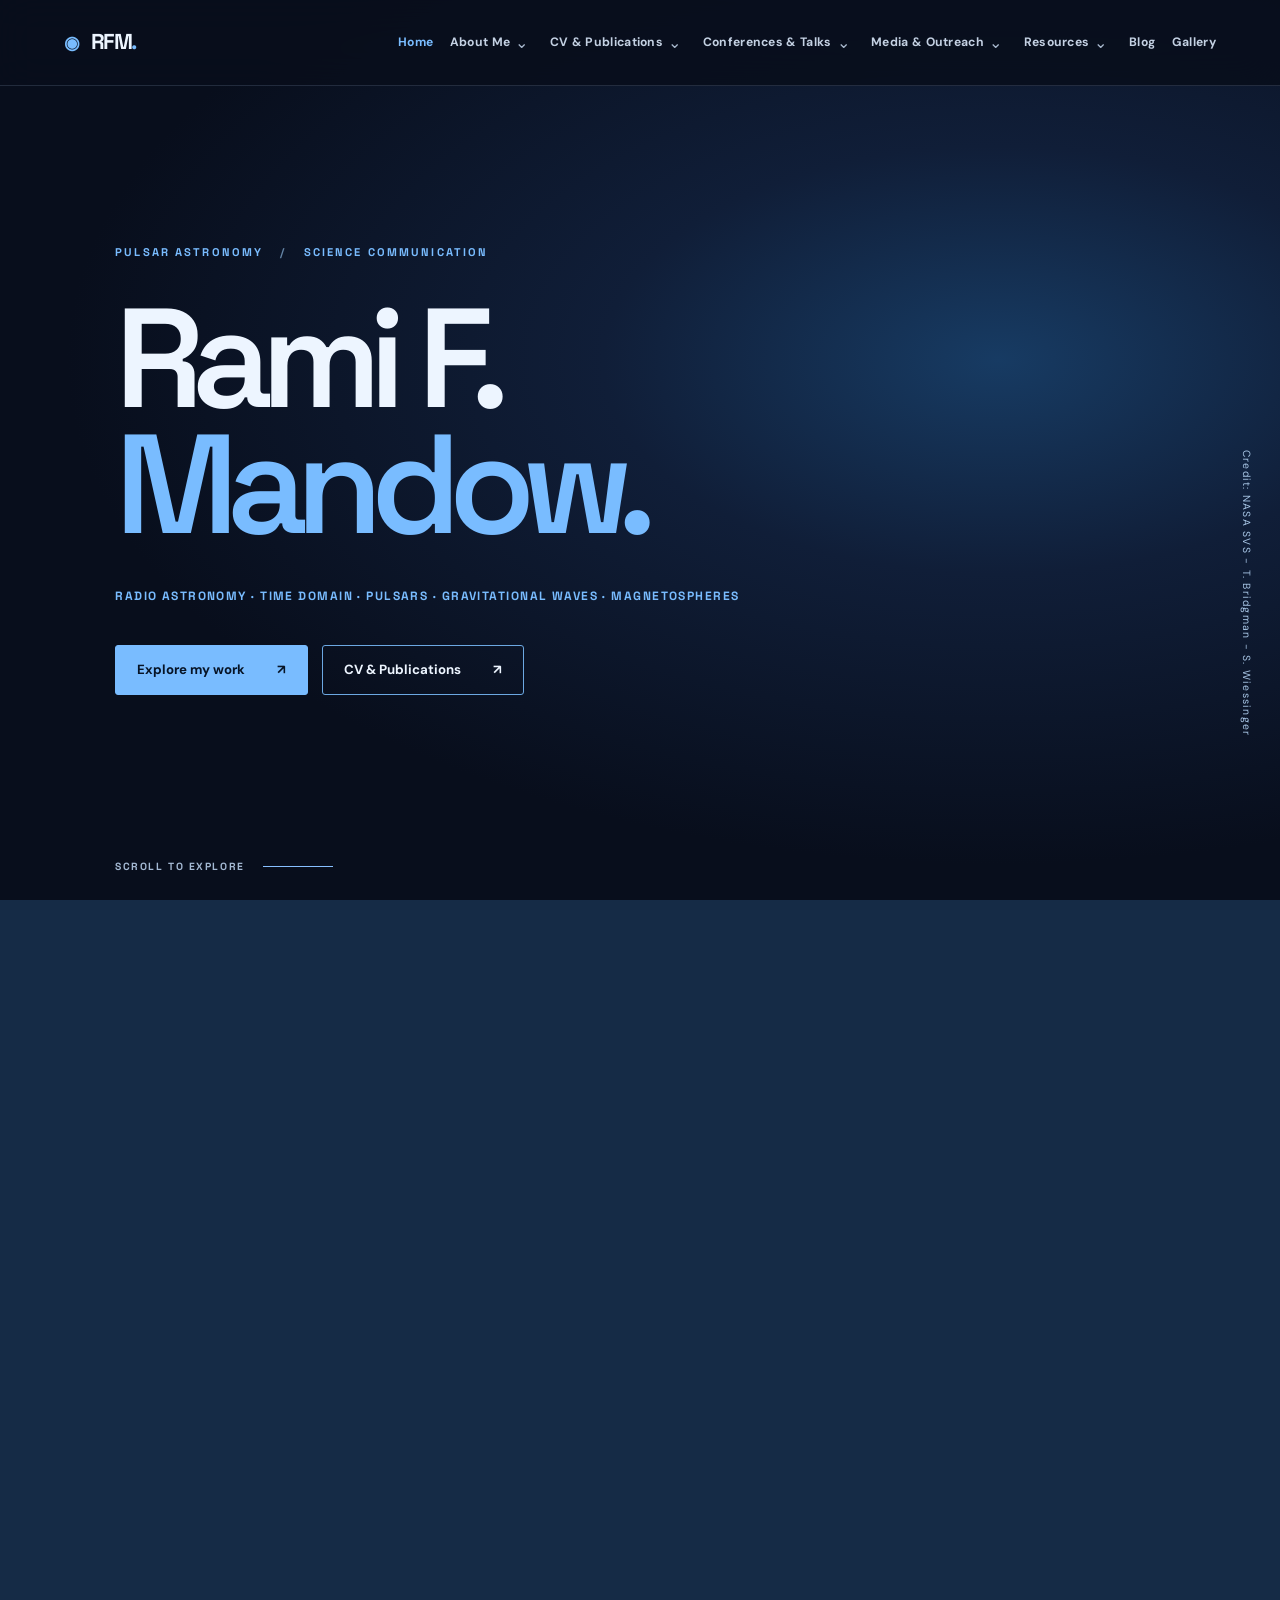
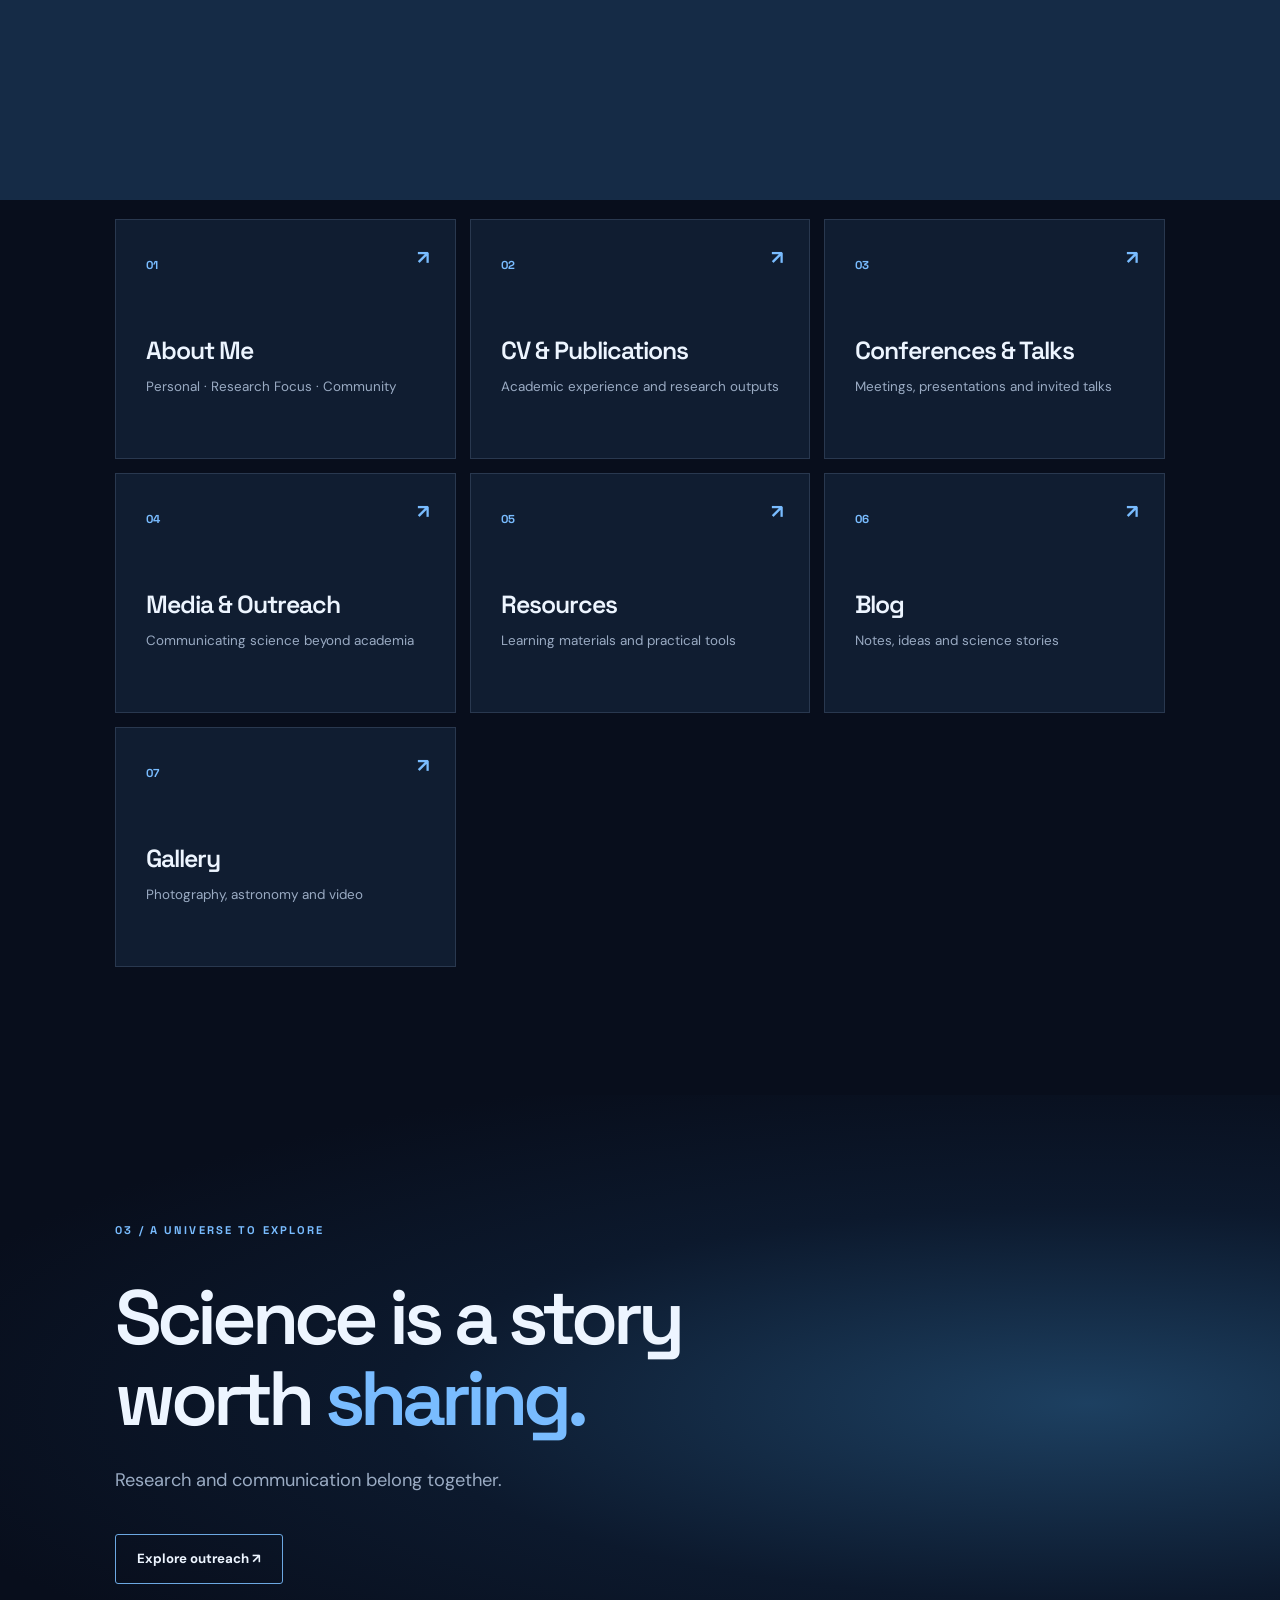
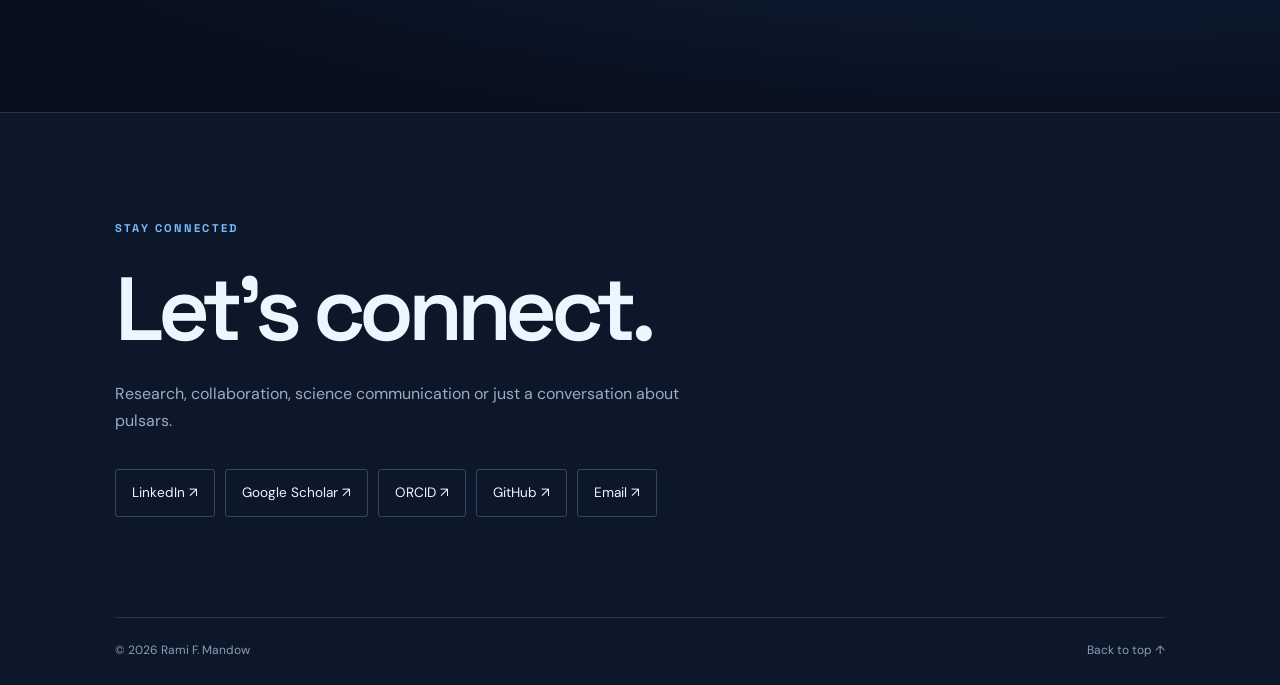
==== index.html @ a0fa5df8 "Update index strong statement change.html" ====
<!DOCTYPE html>
<html lang="en">

<head>
    <meta charset="utf-8" />
    <meta name="viewport" content="width=device-width,initial-scale=1" />
    <meta name="theme-color" content="#080e1c" />
    <meta name="description" content="Personal website of Rami F. Mandow, pulsar astronomer and science communicator." />

    <title>Home | Rami F. Mandow</title>

    <link href="assets/favicon.svg" rel="icon" type="image/svg+xml" />
    <link href="assets/css/style.css" rel="stylesheet" />

    <script defer src="assets/js/site.js"></script>
    <script defer src="assets/js/content-config.js"></script>
    <script defer src="assets/js/content.js"></script>
</head>

<body id="top">

    <div aria-hidden="true" class="page-transition"></div>

    <div class="site-shell">

        <!-- HEADER AND NAVIGATION -->
        <header class="site-header">

            <a aria-label="Rami F. Mandow, home" class="wordmark" href="index.html">
                <span class="mark">◉</span> RFM<span class="wordmark-dot">.</span>
            </a>

            <button aria-expanded="false" aria-label="Toggle navigation" class="menu-toggle">
                <span></span>
                <span></span>
                <span></span>
            </button>

            <nav aria-label="Main navigation" class="site-nav">
                <ul>

                    <li class="nav-item active">
                        <a class="nav-link" href="index.html">Home</a>
                    </li>

                    <li class="nav-item">
                        <a class="nav-link" href="about.html">About Me</a>
                        <button aria-expanded="false" aria-label="Open About Me submenu" class="dropdown-toggle">⌄</button>
                        <ul class="submenu">
                            <li><a href="about.html#personal">Personal</a></li>
                            <li><a href="about.html#research-focus">Research Focus</a></li>
                            <li><a href="about.html#community">Community</a></li>
                        </ul>
                    </li>

                    <li class="nav-item">
                        <a class="nav-link" href="cv-publications.html">CV &amp; Publications</a>
                        <button aria-expanded="false" aria-label="Open CV &amp; Publications submenu" class="dropdown-toggle">⌄</button>
                        <ul class="submenu">
                            <li><a href="cv-publications.html#cv">CV</a></li>
                            <li><a href="cv-publications.html#publications">Publications</a></li>
                        </ul>
                    </li>

                    <li class="nav-item">
                        <a class="nav-link" href="conferences-talks.html">Conferences &amp; Talks</a>
                        <button aria-expanded="false" aria-label="Open Conferences &amp; Talks submenu" class="dropdown-toggle">⌄</button>
                        <ul class="submenu">
                            <li><a href="conferences-talks.html#conferences">Conferences</a></li>
                            <li><a href="conferences-talks.html#talks">Talks</a></li>
                        </ul>
                    </li>

                    <li class="nav-item">
                        <a class="nav-link" href="media-outreach.html">Media &amp; Outreach</a>
                        <button aria-expanded="false" aria-label="Open Media &amp; Outreach submenu" class="dropdown-toggle">⌄</button>
                        <ul class="submenu">
                            <li><a href="media-outreach.html#media">Media</a></li>
                            <li><a href="media-outreach.html#outreach">Outreach</a></li>
                        </ul>
                    </li>

                    <li class="nav-item">
                        <a class="nav-link" href="resources.html">Resources</a>
                        <button aria-expanded="false" aria-label="Open Resources submenu" class="dropdown-toggle">⌄</button>
                        <ul class="submenu">
                            <li><a href="resources.html#learning-resources">Learning Resources</a></li>
                            <li><a href="resources.html#scripts-calculators">Scripts &amp; Calculators</a></li>
                        </ul>
                    </li>

                    <li class="nav-item">
                        <a class="nav-link" href="blog.html">Blog</a>
                    </li>

                    <li class="nav-item">
                        <a class="nav-link" href="gallery.html">Gallery</a>
                    </li>

                </ul>
            </nav>

        </header>

        <main id="main">

            <!-- HOMEPAGE HERO -->
            <section class="home-hero">

                <!-- NASA SVS ANIMATION -->
                <div class="hero-media" role="img" aria-label="Scientific visualisation of a simulated pulsar magnetosphere, showing magnetic field lines extending from and looping around a rotating neutron star. The field lines evolve as the star rotates.">    

                    <video class="hero-video" autoplay muted loop playsinline preload="none" aria-hidden="true" poster="assets/media/hero-poster.jpg">
                        <source src="assets/media/hero-pulsar.mp4" type="video/mp4" />
                    </video>

                    <div class="placeholder-lines"></div>

                    <div class="hero-media-label">
                        <span class="status-dot"></span>
                        VISUAL ASSET PLACEHOLDER · HERO VIDEO / IMAGE
                    </div>

                </div>

                <!-- NAME AND INTRODUCTION -->
                <div class="hero-content reveal">

                    <div class="eyebrow">
                        PULSAR ASTRONOMY
                        <span class="separator">/</span>
                        SCIENCE COMMUNICATION
                    </div>

                    <h1>
                        Rami F.<br />
                        <em>Mandow.</em>
                    </h1>

                    <!-- RESEARCH KEYWORDS -->
                    <div class="hero-keywords">
                        Radio Astronomy · Time Domain · Pulsars · Gravitational Waves · Magnetospheres
                    </div>

                    <div class="hero-actions">

                        <a class="btn btn-primary" href="about.html">
                            Explore my work <span>↗</span>
                        </a>

                        <a class="btn btn-outline" href="cv-publications.html">
                            CV &amp; Publications <span>↗</span>
                        </a>

                    </div>

                </div>

                <!-- SCROLL INDICATOR -->
                <div class="scroll-cue">
                    <span>SCROLL TO EXPLORE</span>
                    <span class="scroll-line"></span>
                </div>

                <!-- NASA SVS CREDIT -->
                <div class="hero-side-label">
                    Credit: NASA SVS - T. Bridgman - S. Wiessinger
                </div>

            </section>

            <!-- INTRODUCTION -->
            <section class="intro-band reveal">

                <span class="eyebrow">01 / THE WORK</span>

                <div>
                    <h2>
                        Decades of assumed stability.<br />
                        <em>Big implications.</em>
                    </h2>

                    <p>
                        My research investigates how millisecond pulsars change over time,
                        what those changes tell us about neutron-star magnetospheres,
                        and what they mean for precision pulsar timing.
                    </p>

                    <a class="text-link" href="about.html#research-focus">
                        Discover the research ↗
                    </a>
                </div>

            </section>

            <!-- EXPLORE WEBSITE -->
            <section class="feature-section">

                <div class="section-topline">
                    <span class="eyebrow">02 / EXPLORE</span>
                    <h2>Find your way around.</h2>
                </div>

                <div class="feature-grid">

                    <a class="feature-card reveal" href="about.html">
                        <span>01</span>
                        <h3>About Me</h3>
                        <p>Personal · Research Focus · Community</p>
                        <b>↗</b>
                    </a>

                    <a class="feature-card reveal" href="cv-publications.html">
                        <span>02</span>
                        <h3>CV &amp; Publications</h3>
                        <p>Academic experience and research outputs</p>
                        <b>↗</b>
                    </a>

                    <a class="feature-card reveal" href="conferences-talks.html">
                        <span>03</span>
                        <h3>Conferences &amp; Talks</h3>
                        <p>Meetings, presentations and invited talks</p>
                        <b>↗</b>
                    </a>

                    <a class="feature-card reveal" href="media-outreach.html">
                        <span>04</span>
                        <h3>Media &amp; Outreach</h3>
                        <p>Communicating science beyond academia</p>
                        <b>↗</b>
                    </a>

                    <a class="feature-card reveal" href="resources.html">
                        <span>05</span>
                        <h3>Resources</h3>
                        <p>Learning materials and practical tools</p>
                        <b>↗</b>
                    </a>

                    <a class="feature-card reveal" href="blog.html">
                        <span>06</span>
                        <h3>Blog</h3>
                        <p>Notes, ideas and science stories</p>
                        <b>↗</b>
                    </a>

                    <a class="feature-card reveal" href="gallery.html">
                        <span>07</span>
                        <h3>Gallery</h3>
                        <p>Photography, astronomy and video</p>
                        <b>↗</b>
                    </a>

                </div>

            </section>

            <!-- CLOSING STATEMENT -->
            <section class="statement-section reveal">

                <div class="eyebrow">03 / A UNIVERSE TO EXPLORE</div>

                <h2>
                    Science is a story<br />
                    worth <em>sharing.</em>
                </h2>

                <p>Research and communication belong together.</p>

                <a class="btn btn-outline" href="media-outreach.html">
                    Explore outreach ↗
                </a>

            </section>

        </main>

        <!-- FOOTER -->
        <footer class="site-footer">

            <div>

                <span class="footer-kicker">STAY CONNECTED</span>

                <h2>Let's connect.</h2>

                <p>
                    Research, collaboration, science communication
                    or just a conversation about pulsars.
                </p>

                <div class="social-links">

                    <a href="https://www.linkedin.com/in/ramimandow/" target="_blank" rel="noopener noreferrer">
                        LinkedIn ↗
                    </a>

                    <a href="https://scholar.google.com.au/citations?user=XycDTjoAAAAJ" target="_blank" rel="noopener noreferrer">
                        Google Scholar ↗
                    </a>

                    <a href="https://orcid.org/0000-0001-5131-522X" target="_blank" rel="noopener noreferrer">
                        ORCID ↗
                    </a>

                    <a href="https://github.com/cosmicrami" target="_blank" rel="noopener noreferrer">
                        GitHub ↗
                    </a>

                    <a href="mailto:rami.mandow@hdr.mq.edu.au">
                        Email ↗
                    </a>

                </div>

            </div>

            <div class="footer-bottom">

                <span>
                    © <span id="year">2026</span> Rami F. Mandow
                </span>

                <a href="#top">Back to top ↑</a>

            </div>

        </footer>

    </div>

</body>
</html>
---- assets/css/style.css ----
@import url('https://fonts.googleapis.com/css2?family=DM+Sans:wght@400;500;600;700&family=Space+Grotesk:wght@400;500;600;700&display=swap');:root{--bg:#080e1c;--bg2:#0d172a;--panel:#101e34;--text:#edf5ff;--muted:#9aabc3;--line:rgba(164,191,225,.17);--accent:#79bcff;--accent2:#d3eaff}*{box-sizing:border-box}html{scroll-behavior:smooth;scroll-padding-top:105px}body{margin:0;background:var(--bg);color:var(--text);font:16px/1.7 'DM Sans',sans-serif;overflow-x:hidden}body.nav-open{overflow:hidden}a{color:inherit;text-decoration:none}button{font:inherit}::selection{background:#315f93;color:white}.site-shell{overflow:hidden}.site-header{height:86px;position:fixed;inset:0 0 auto;z-index:50;display:flex;align-items:center;justify-content:space-between;padding:0 clamp(20px,5vw,86px);background:rgba(8,14,28,.88);backdrop-filter:blur(18px);border-bottom:1px solid var(--line)}.wordmark{font-family:'Space Grotesk',sans-serif;font-size:1.35rem;font-weight:700;letter-spacing:-.07em;white-space:nowrap}.mark{font-size:1.1rem;color:var(--accent);margin-right:9px}.wordmark-dot{color:var(--accent)}.site-nav>ul{list-style:none;display:flex;align-items:center;gap:clamp(8px,1.3vw,24px);padding:0;margin:0}.nav-item{position:relative;display:flex;align-items:center}.nav-link{font-size:.76rem;font-weight:700;letter-spacing:.025em;white-space:nowrap;color:#c4d1e3;transition:color .2s}.nav-item.active>.nav-link,.nav-link:hover{color:var(--accent)}.dropdown-toggle{border:0;background:none;color:#aabbd0;cursor:pointer;padding:4px 5px}.submenu{position:absolute;top:calc(100% + 22px);left:-15px;min-width:195px;list-style:none;padding:9px;background:#111e33;border:1px solid var(--line);border-radius:10px;box-shadow:0 18px 40px #0008;opacity:0;visibility:hidden;transform:translateY(-6px);transition:.2s}.submenu a{display:block;padding:9px 11px;font-size:.81rem;color:#c5d5e9;border-radius:6px}.submenu a:hover{background:#1b3452;color:white}.nav-item:hover .submenu,.nav-item:focus-within .submenu,.nav-item.expanded .submenu{opacity:1;visibility:visible;transform:none}.menu-toggle{display:none}.home-hero{min-height:100svh;position:relative;display:flex;align-items:center;padding:130px clamp(24px,9vw,155px) 90px;background:radial-gradient(ellipse at 78% 40%,#173b63 0%,#101e38 28%,#080e1c 66%)}.hero-media{position:absolute;inset:86px 0 0 43%;opacity:.85;overflow:hidden;mask-image:linear-gradient(90deg,transparent,#000 25%)}.hero-media:before,.hero-media:after{content:'';position:absolute;border:1px solid #78b9ff38;border-radius:50%;aspect-ratio:1;top:50%;left:60%;transform:translate(-50%,-50%) rotate(-28deg)}.hero-media:before{width:min(62vw,780px);box-shadow:0 0 120px #377bb327,inset 0 0 70px #327bb21a}.hero-media:after{width:min(36vw,440px);border-width:2px;box-shadow:0 0 100px #4bafff29}.placeholder-lines{position:absolute;inset:0;background:repeating-linear-gradient(0deg,transparent 0 58px,#84b9ff0a 59px 60px),repeating-linear-gradient(90deg,transparent 0 58px,#84b9ff0a 59px 60px)}.hero-media-label{position:absolute;bottom:80px;right:5%;font:600 .65rem 'Space Grotesk';letter-spacing:.14em;color:#a9c7e7;background:#0b1727d9;padding:12px 15px;border:1px solid #90c5ff37}.status-dot{display:inline-block;width:7px;height:7px;border-radius:50%;background:#76c7ff;margin-right:7px}.hero-content{position:relative;z-index:2;max-width:740px}.eyebrow,.section-index,.footer-kicker{font:700 .7rem 'Space Grotesk',sans-serif;letter-spacing:.19em;color:var(--accent);text-transform:uppercase}.separator{color:#6484a5;margin:0 12px}.hero-content h1{font:600 clamp(5.2rem,11vw,11rem)/.9 'Space Grotesk',sans-serif;letter-spacing:-.085em;margin:36px 0}.hero-content h1 em,h2 em,.inner-hero h1 em{font-style:normal;color:var(--accent)}.hero-content>p{font-size:clamp(1.05rem,1.6vw,1.35rem);max-width:530px;color:#bdcce0;line-height:1.65}.hero-actions{display:flex;gap:14px;flex-wrap:wrap;margin-top:37px}.btn{display:inline-flex;align-items:center;justify-content:space-between;gap:32px;border:1px solid #6ca8e2;padding:13px 21px;font-size:.83rem;font-weight:700;border-radius:3px;transition:.25s}.btn:hover{transform:translateY(-3px)}.btn-primary{background:var(--accent);color:#071426;border-color:var(--accent)}.btn-outline{color:var(--text)}.btn-disabled{opacity:.5;pointer-events:none;cursor:default}.scroll-cue{position:absolute;left:clamp(24px,9vw,155px);bottom:27px;display:flex;align-items:center;gap:18px;color:#a4b9d3;font:700 .65rem 'Space Grotesk';letter-spacing:.15em}.scroll-line{height:1px;width:70px;background:#87bfff}.hero-side-label{position:absolute;right:25px;top:50%;writing-mode:vertical-rl;letter-spacing:.25em;font-size:.63rem;color:#9db4d2}.intro-band,.feature-section,.statement-section{padding:clamp(70px,10vw,150px) clamp(24px,9vw,155px)}.intro-band{display:grid;grid-template-columns:1fr 2fr;gap:50px;border-top:1px solid var(--line);background:#0a1324}.intro-band h2,.statement-section h2{font:600 clamp(3rem,6vw,6rem)/1.05 'Space Grotesk';letter-spacing:-.065em;margin:0 0 26px}.intro-band p,.statement-section p{max-width:680px;color:var(--muted);font-size:1.14rem}.text-link{display:inline-block;margin-top:18px;color:var(--accent);font-weight:700}.feature-section{background:var(--bg)}.section-topline{display:flex;align-items:baseline;justify-content:space-between;gap:20px;margin-bottom:45px}.section-topline h2{font:600 clamp(2.1rem,4vw,4rem) 'Space Grotesk';letter-spacing:-.055em;margin:0}.feature-grid{display:grid;grid-template-columns:repeat(3,1fr);gap:14px}.feature-card{min-height:240px;position:relative;padding:30px;background:#101d31;border:1px solid var(--line);transition:background .3s,transform .3s}.feature-card:hover{background:#183253;transform:translateY(-5px)}.feature-card>span,.card-number{font:700 .72rem 'Space Grotesk';color:var(--accent)}.feature-card h3{font:600 1.55rem 'Space Grotesk';letter-spacing:-.04em;margin:58px 0 10px}.feature-card p{font-size:.84rem;color:var(--muted);margin:0}.feature-card b{position:absolute;top:22px;right:25px;font-size:1.2rem;color:var(--accent)}.statement-section{background:radial-gradient(ellipse at 85% 50%,#1d4061 0%,#0c192d 45%,#080e1c 80%);min-height:550px}.statement-section h2{margin-top:40px}.statement-section .btn{margin-top:20px}.inner-hero{min-height:560px;padding:190px clamp(24px,9vw,155px) 110px;position:relative;background:radial-gradient(ellipse at 85% 25%,#1c3857 0%,#0d1b30 38%,#080e1c 72%);overflow:hidden;border-bottom:1px solid var(--line)}.inner-hero h1{font:600 clamp(3.7rem,7.5vw,8rem)/.98 'Space Grotesk';letter-spacing:-.07em;margin:30px 0;position:relative;z-index:1}.inner-hero .lead{color:#bdcde0;max-width:670px;font-size:1.13rem;position:relative;z-index:1}.hero-orbit{position:absolute;right:-80px;top:120px;width:490px;height:490px;border:1px solid #74b8ff25;border-radius:50%;transform:rotate(-25deg)}.hero-orbit span{position:absolute;inset:15%;border:1px solid #74b8ff2a;border-radius:50%}.hero-orbit span:nth-child(2){inset:30%}.hero-orbit span:nth-child(3){inset:46%;background:#75baff55;box-shadow:0 0 85px #75baff55}.content-section{padding:95px clamp(24px,9vw,155px);border-bottom:1px solid var(--line);scroll-margin-top:86px}.section-index{margin-bottom:40px}.section-layout{display:grid;grid-template-columns:minmax(0,1fr) minmax(280px,.85fr);gap:clamp(35px,6vw,100px);align-items:start}.content-section h2{font:600 clamp(2.4rem,4.3vw,4.8rem)/1.1 'Space Grotesk';letter-spacing:-.055em;margin:0 0 26px}.content-section p{color:var(--muted);max-width:750px}.editor-note{font-size:.85rem;color:#78a9d2!important;border-left:2px solid #78a9d2;padding-left:15px;margin-top:25px}.media-placeholder{min-height:320px;display:flex;flex-direction:column;justify-content:center;align-items:center;gap:14px;text-align:center;border:1px dashed #6599c780;background:linear-gradient(135deg,#142740,#0b1525);padding:24px}.placeholder-icon{font-size:3rem;color:#79bcff}.media-placeholder span{font:700 .7rem 'Space Grotesk';letter-spacing:.17em;color:#b7d9f7}.media-placeholder small{font-size:.75rem;color:#86a2bf}.card-grid{display:grid;grid-template-columns:repeat(2,minmax(0,1fr));gap:14px;margin:32px 0}.info-card{border:1px solid var(--line);padding:26px;background:#101e33}.info-card h3{font:600 1.2rem 'Space Grotesk';margin:20px 0 8px}.info-card p{font-size:.9rem;margin:0}.link-stack{margin:30px 0;border-top:1px solid var(--line)}.link-stack a{display:flex;justify-content:space-between;padding:17px 0;border-bottom:1px solid var(--line);color:#d9e9fb;font-weight:600}.link-stack a:hover{color:var(--accent)}.gallery-grid{display:grid;grid-template-columns:repeat(3,1fr);gap:16px;margin-top:40px}.gallery-placeholder{aspect-ratio:1/1;display:flex;flex-direction:column;justify-content:space-between;padding:24px;background:linear-gradient(135deg,#1a3450,#0e1a2d);border:1px dashed #6697c366}.gallery-placeholder:nth-child(even){background:linear-gradient(135deg,#14273e,#0c182a)}.gallery-placeholder span{font-size:.8rem;color:var(--accent)}.gallery-placeholder strong{font:600 1.5rem 'Space Grotesk'}.gallery-placeholder small{font-size:.67rem;letter-spacing:.13em;color:#a8c7e5}.site-footer{padding:100px clamp(24px,9vw,155px) 25px;background:#0c1729;border-top:1px solid var(--line)}.site-footer h2{font:600 clamp(3.5rem,7vw,7rem) 'Space Grotesk';letter-spacing:-.07em;line-height:1;margin:25px 0}.site-footer p{color:var(--muted);max-width:600px}.social-links{display:flex;flex-wrap:wrap;gap:10px;margin-top:35px}.social-links a{padding:11px 16px;border:1px solid #587b9e7c;border-radius:3px;font-size:.85rem}.social-links a:hover{background:#183451}.footer-bottom{display:flex;gap:20px;justify-content:space-between;border-top:1px solid var(--line);margin-top:100px;padding-top:22px;color:#8c9eb6;font-size:.75rem}.page-transition{position:fixed;inset:0;z-index:100;background:#152b46;transform:translateY(100%);pointer-events:none;transition:transform .27s ease}.page-transition.enter{transform:translateY(0)}.reveal{opacity:0;transform:translateY(24px);transition:opacity .75s ease,transform .75s ease}.reveal.visible{opacity:1;transform:none}@media(max-width:1250px){.site-header{padding:0 25px}.site-nav>ul{gap:8px}.nav-link{font-size:.69rem}.dropdown-toggle{padding:3px}.feature-grid{grid-template-columns:repeat(2,1fr)}}@media(max-width:950px){.site-header{height:74px}.menu-toggle{display:flex;flex-direction:column;justify-content:center;gap:5px;background:none;border:0;padding:10px;cursor:pointer;z-index:2}.menu-toggle span{display:block;width:25px;height:2px;background:#d9eaff}.site-nav{display:none;position:absolute;top:74px;left:0;right:0;max-height:calc(100svh - 74px);overflow-y:auto;background:#0c182a;border-bottom:1px solid var(--line);padding:15px 25px 30px}.site-nav.open{display:block}.site-nav>ul{display:block}.nav-item{display:flex;flex-wrap:wrap;border-bottom:1px solid var(--line);justify-content:space-between}.nav-link{font-size:.94rem;padding:12px 0}.dropdown-toggle{padding:10px 16px}.submenu{position:static;order:3;flex-basis:100%;opacity:1;visibility:visible;transform:none;display:none;box-shadow:none;border:0;background:#13263d;padding:6px 12px;margin:0 0 10px}.nav-item.expanded .submenu{display:block}.nav-item:hover .submenu,.nav-item:focus-within .submenu{transform:none}.hero-media{inset:74px 0 0 25%;opacity:.5}.hero-content h1{font-size:clamp(5rem,13vw,8rem)}.inner-hero{padding-top:155px;min-height:470px}.hero-orbit{opacity:.35}.section-layout{grid-template-columns:1fr}.media-placeholder{min-height:250px}.intro-band{grid-template-columns:1fr;gap:25px}}@media(max-width:600px){.home-hero{padding:120px 25px 100px;min-height:780px}.hero-content h1{font-size:clamp(4.5rem,16vw,6.5rem)}.hero-content>p{font-size:1rem}.hero-media{inset:74px 0 0 0;mask-image:none;opacity:.28}.hero-media-label{bottom:95px;right:15px;left:15px;text-align:center;font-size:.52rem}.hero-side-label{display:none}.scroll-cue{left:25px}.feature-grid,.card-grid,.gallery-grid{grid-template-columns:1fr}.feature-card{min-height:205px}.feature-card h3{margin-top:40px}.section-topline{display:block}.section-topline h2{margin-top:20px}.inner-hero h1{font-size:clamp(3.4rem,13vw,5rem)}.inner-hero{padding-bottom:80px}.content-section{padding-top:70px;padding-bottom:70px}.footer-bottom{flex-direction:column;gap:10px}.site-footer{padding-top:75px}.site-footer h2{font-size:3.5rem}}@media(prefers-reduced-motion:reduce){html{scroll-behavior:auto}*,*:before,*:after{animation-duration:.01ms!important;transition-duration:.01ms!important}.reveal{opacity:1;transform:none}.page-transition{display:none}}
/* Version 2: flexible media and data-driven tiles */
[hidden]{display:none!important}.section-layout.no-media{display:block;max-width:920px}
.media-placeholder[data-media-shape="portrait"]{aspect-ratio:3/4;min-height:0}.media-placeholder[data-media-shape="square"]{aspect-ratio:1;min-height:0}.media-placeholder[data-media-shape="landscape"]{aspect-ratio:16/9;min-height:0}
.content-tile-grid{display:grid;grid-template-columns:repeat(3,minmax(0,1fr));gap:16px;margin-top:35px}
.content-tile{display:block;min-width:0;position:relative;background:#101d31;border:1px solid var(--line);overflow:hidden;transition:transform .25s,border-color .25s}
.content-tile.tile-linked:hover{transform:translateY(-5px);border-color:#79bcff80}
.tile-media{position:relative;overflow:hidden;background:linear-gradient(145deg,#1a3552,#0a172a);display:flex;align-items:center;justify-content:center}
.tile-media.shape-landscape{aspect-ratio:16/10}.tile-media.shape-square{aspect-ratio:1}.tile-media.shape-portrait{aspect-ratio:3/4}
.tile-media img{width:100%;height:100%;object-fit:cover;display:block}.tile-image-placeholder{font:700 .63rem 'Space Grotesk';letter-spacing:.16em;color:#84a7c8;border:1px dashed #5b88b36e;padding:12px}
.tile-copy{position:relative;padding:23px 24px 25px}.tile-meta{font:700 .65rem 'Space Grotesk';letter-spacing:.13em;color:var(--accent);text-transform:uppercase}.tile-copy h3{font:600 1.4rem 'Space Grotesk';letter-spacing:-.04em;margin:12px 0 8px}.tile-copy p{font-size:.88rem;margin:0;color:var(--muted)}.tile-arrow{position:absolute;right:20px;top:23px;color:var(--accent)}
.gallery-categories .tile-media{aspect-ratio:1}.gallery-categories .tile-copy{padding:18px 22px}.gallery-categories .tile-copy h3{margin:0}.gallery-categories .tile-meta{display:none}
.hero-video{position:absolute;inset:0;width:100%;height:100%;object-fit:cover;opacity:.75;z-index:0}.hero-media:has(.hero-video) .placeholder-lines{pointer-events:none}
@media(max-width:900px){.content-tile-grid{grid-template-columns:repeat(2,minmax(0,1fr))}}@media(max-width:600px){.content-tile-grid{grid-template-columns:1fr}}
.hero-media::before,
.hero-media::after,
.hero-media .placeholder-lines,
.hero-media .hero-media-label {
    display: none !important;
}

/* Homepage research keywords */
.hero-keywords {
    margin: 0 0 24px;
    max-width: 650px;
    color: #79bcff;
    font: 700 0.75rem 'Space Grotesk', sans-serif;
    letter-spacing: 0.12em;
    line-height: 2;
    text-transform: uppercase;
}

/* NASA animation credit */
.hero-side-label {
    font-size: 0.65rem;
    letter-spacing: 0.12em;
    color: #a9c7e7;
}

@media (max-width: 600px) {
    .hero-side-label {
        display: block;
        right: 8px;
        font-size: 0.5rem;
    }



/* About Me photographs */
.section-layout .about-photo {
    width: 100%;
    max-width: 240px;
    height: 180px;
    overflow: hidden;
    border-radius: 12px;
    background: #101a2b;
    justify-self: end;
}

.section-layout .about-photo img {
    display: block;
    width: 100%;
    height: 100%;
    object-fit: cover;
    object-position: center;
}

@media (max-width: 768px) {
    .section-layout .about-photo {
        justify-self: center;
    }
}


/* Force About Me photograph dimensions */
.section-layout .about-photo {
    width: 240px !important;
    max-width: 240px !important;
    height: 180px !important;
    max-height: 180px !important;
    aspect-ratio: 4 / 3;
    overflow: hidden !important;
}

.section-layout .about-photo img {
    display: block;
    width: 240px !important;
    height: 180px !important;
    max-width: 100% !important;
    object-fit: cover !important;
}
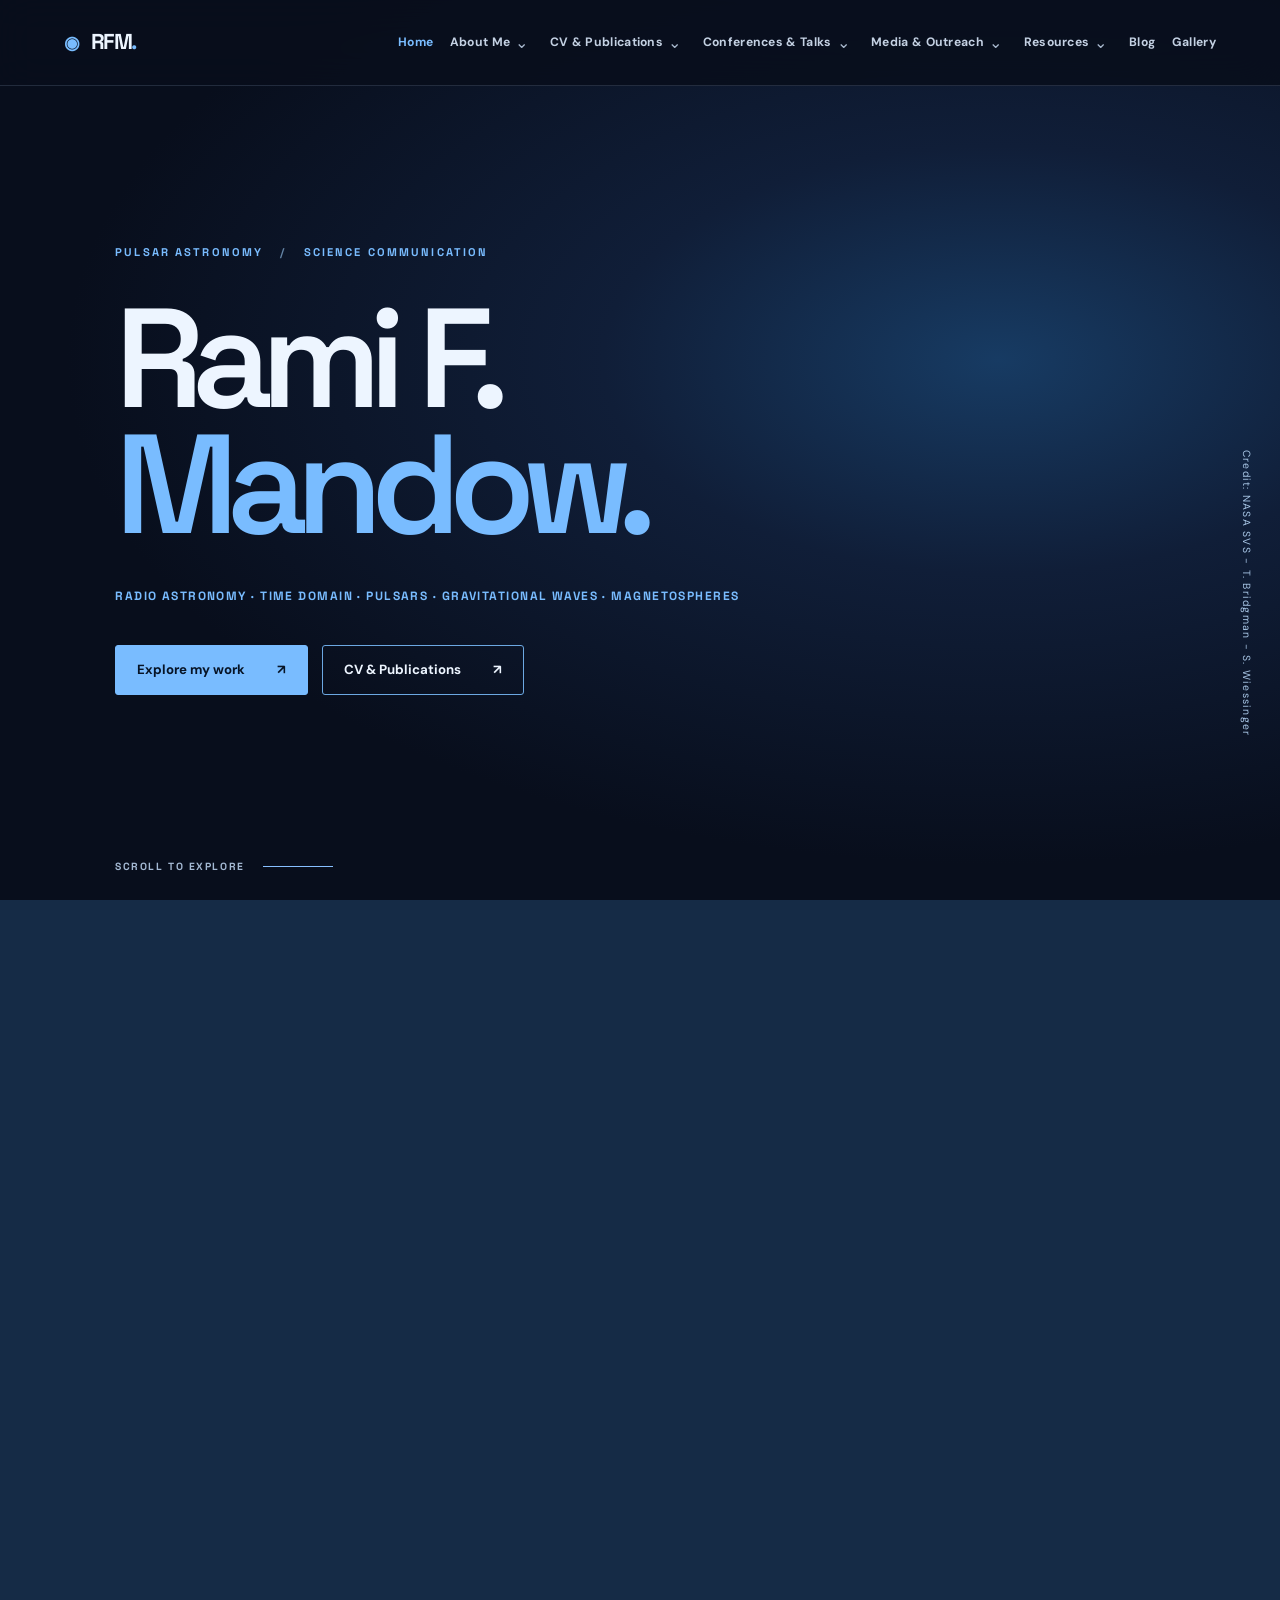
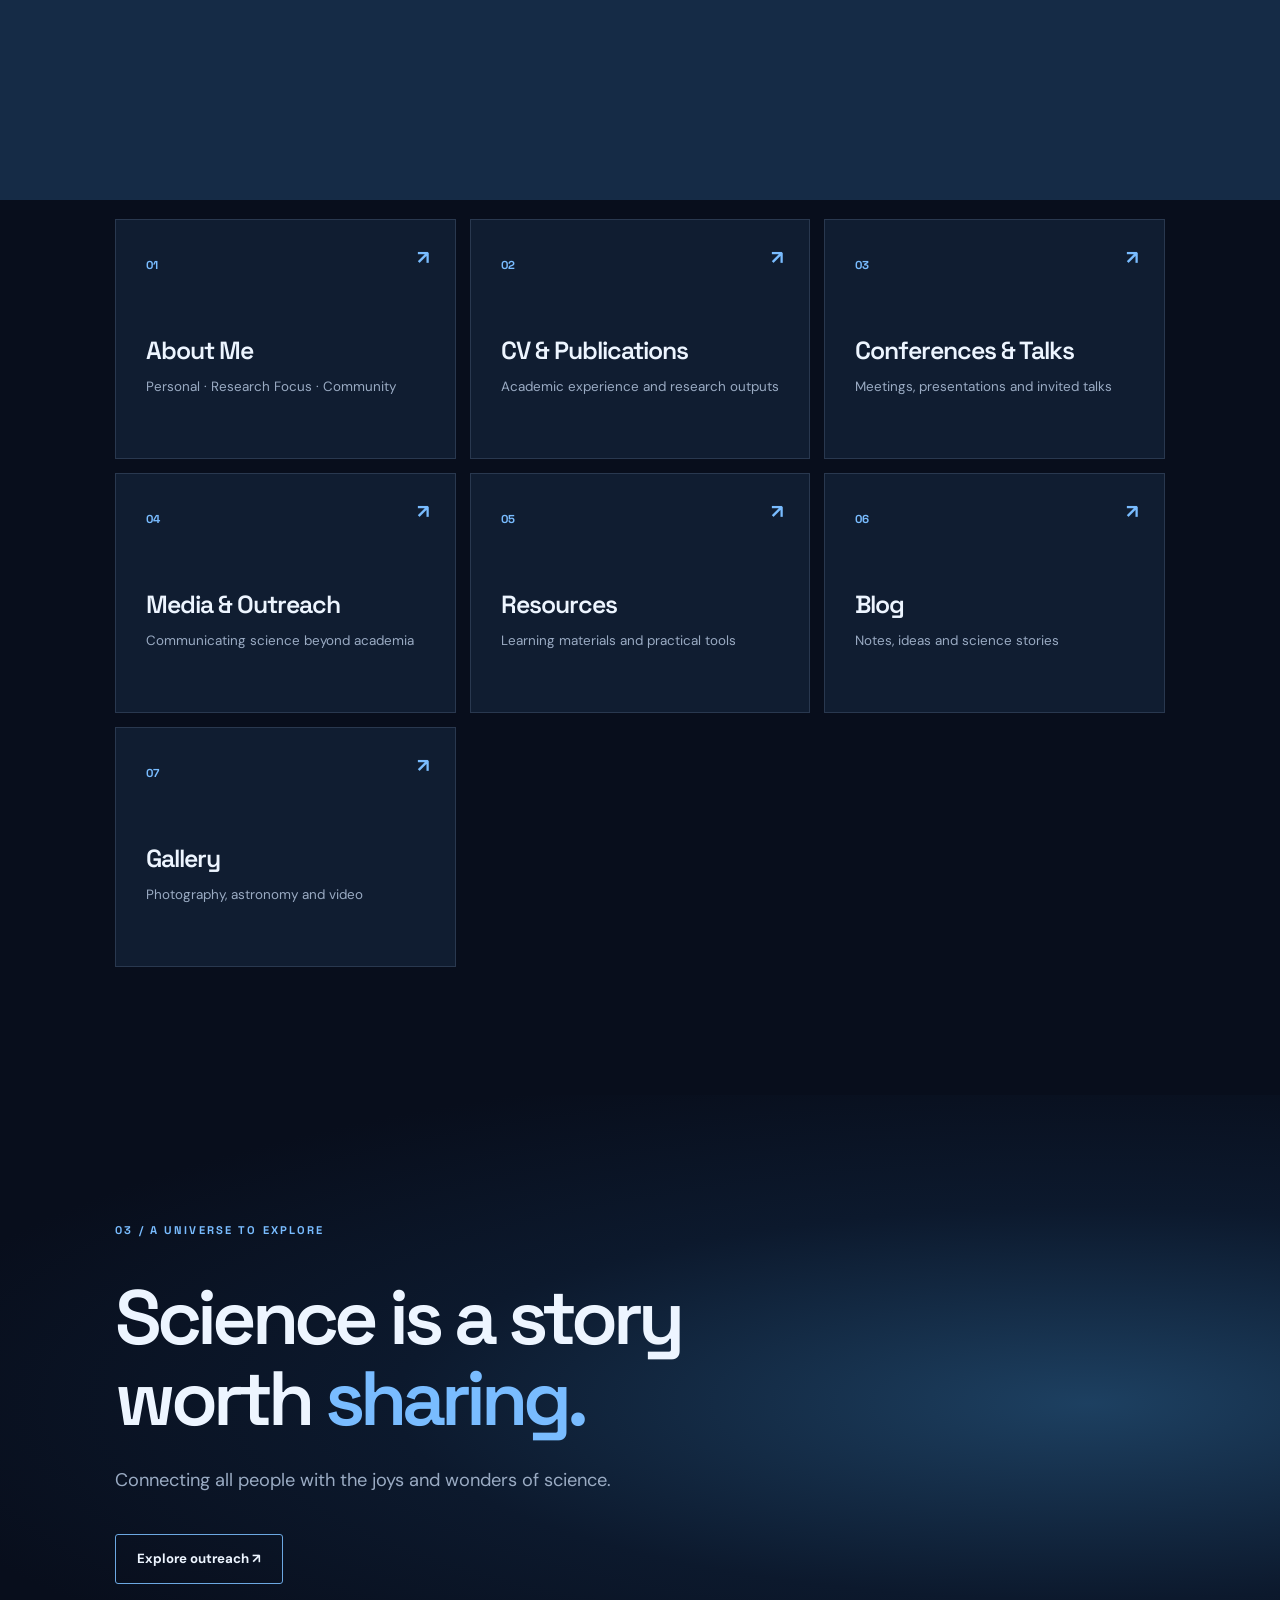
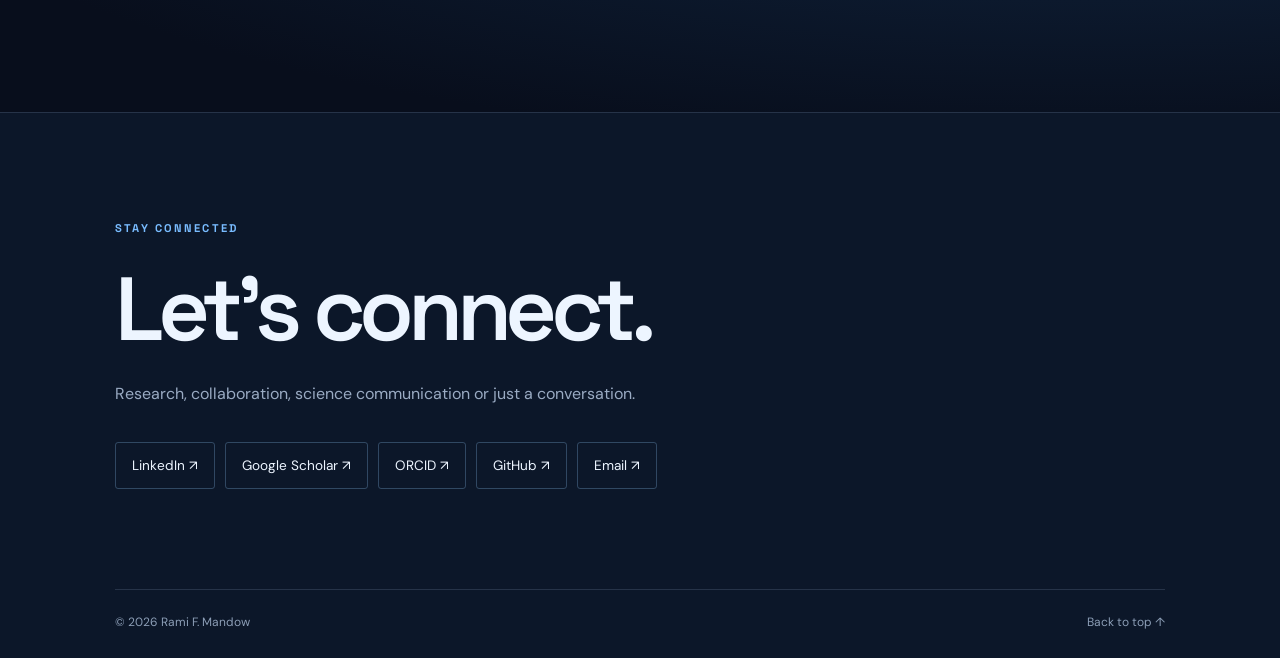
==== commit 715a2ec5: "Update index Outreach and Footer update.html" ====
--- a/index.html
+++ b/index.html
@@ -267,7 +267,7 @@
                     worth <em>sharing.</em>
                 </h2>
 
-                <p>Research and communication belong together.</p>
+                <p>Connecting all people with the joys and wonders of science.</p>
 
                 <a class="btn btn-outline" href="media-outreach.html">
                     Explore outreach ↗
@@ -288,7 +288,7 @@
 
                 <p>
                     Research, collaboration, science communication
-                    or just a conversation about pulsars.
+                    or just a conversation.
                 </p>
 
                 <div class="social-links">
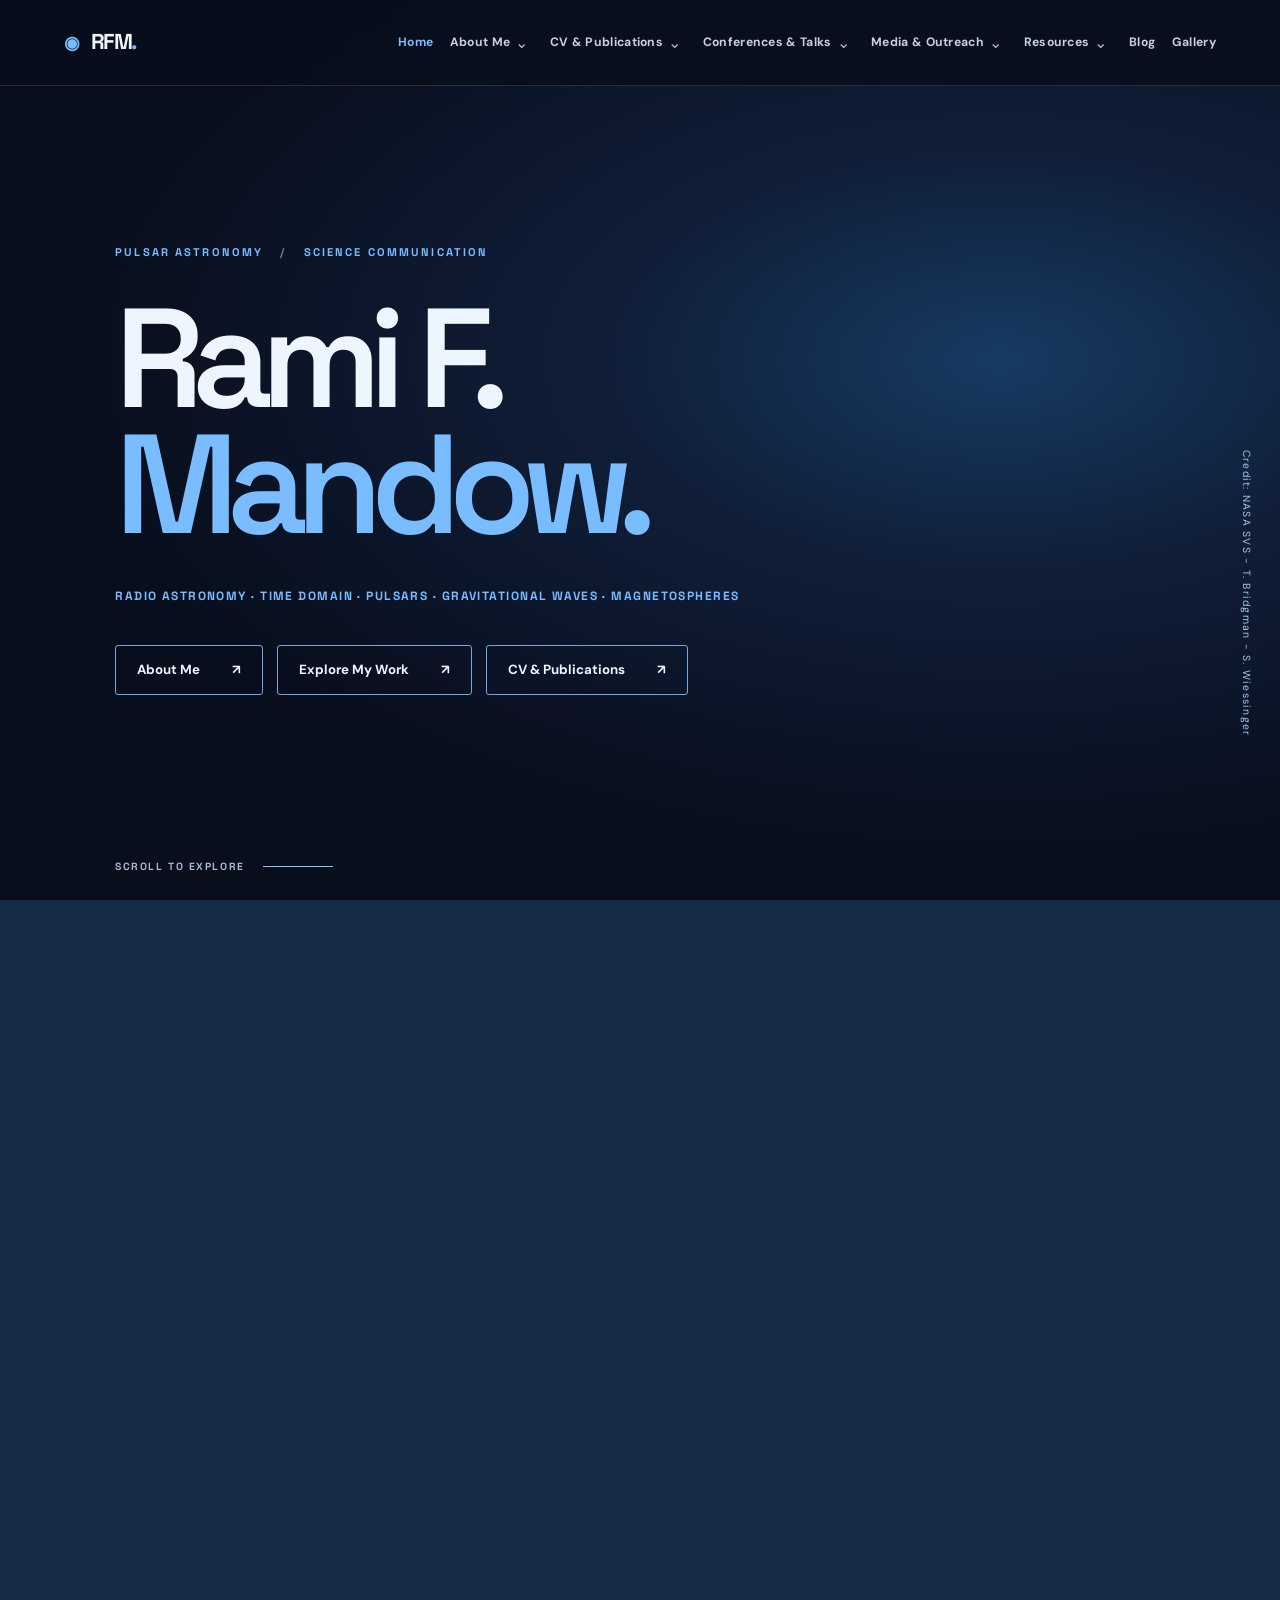
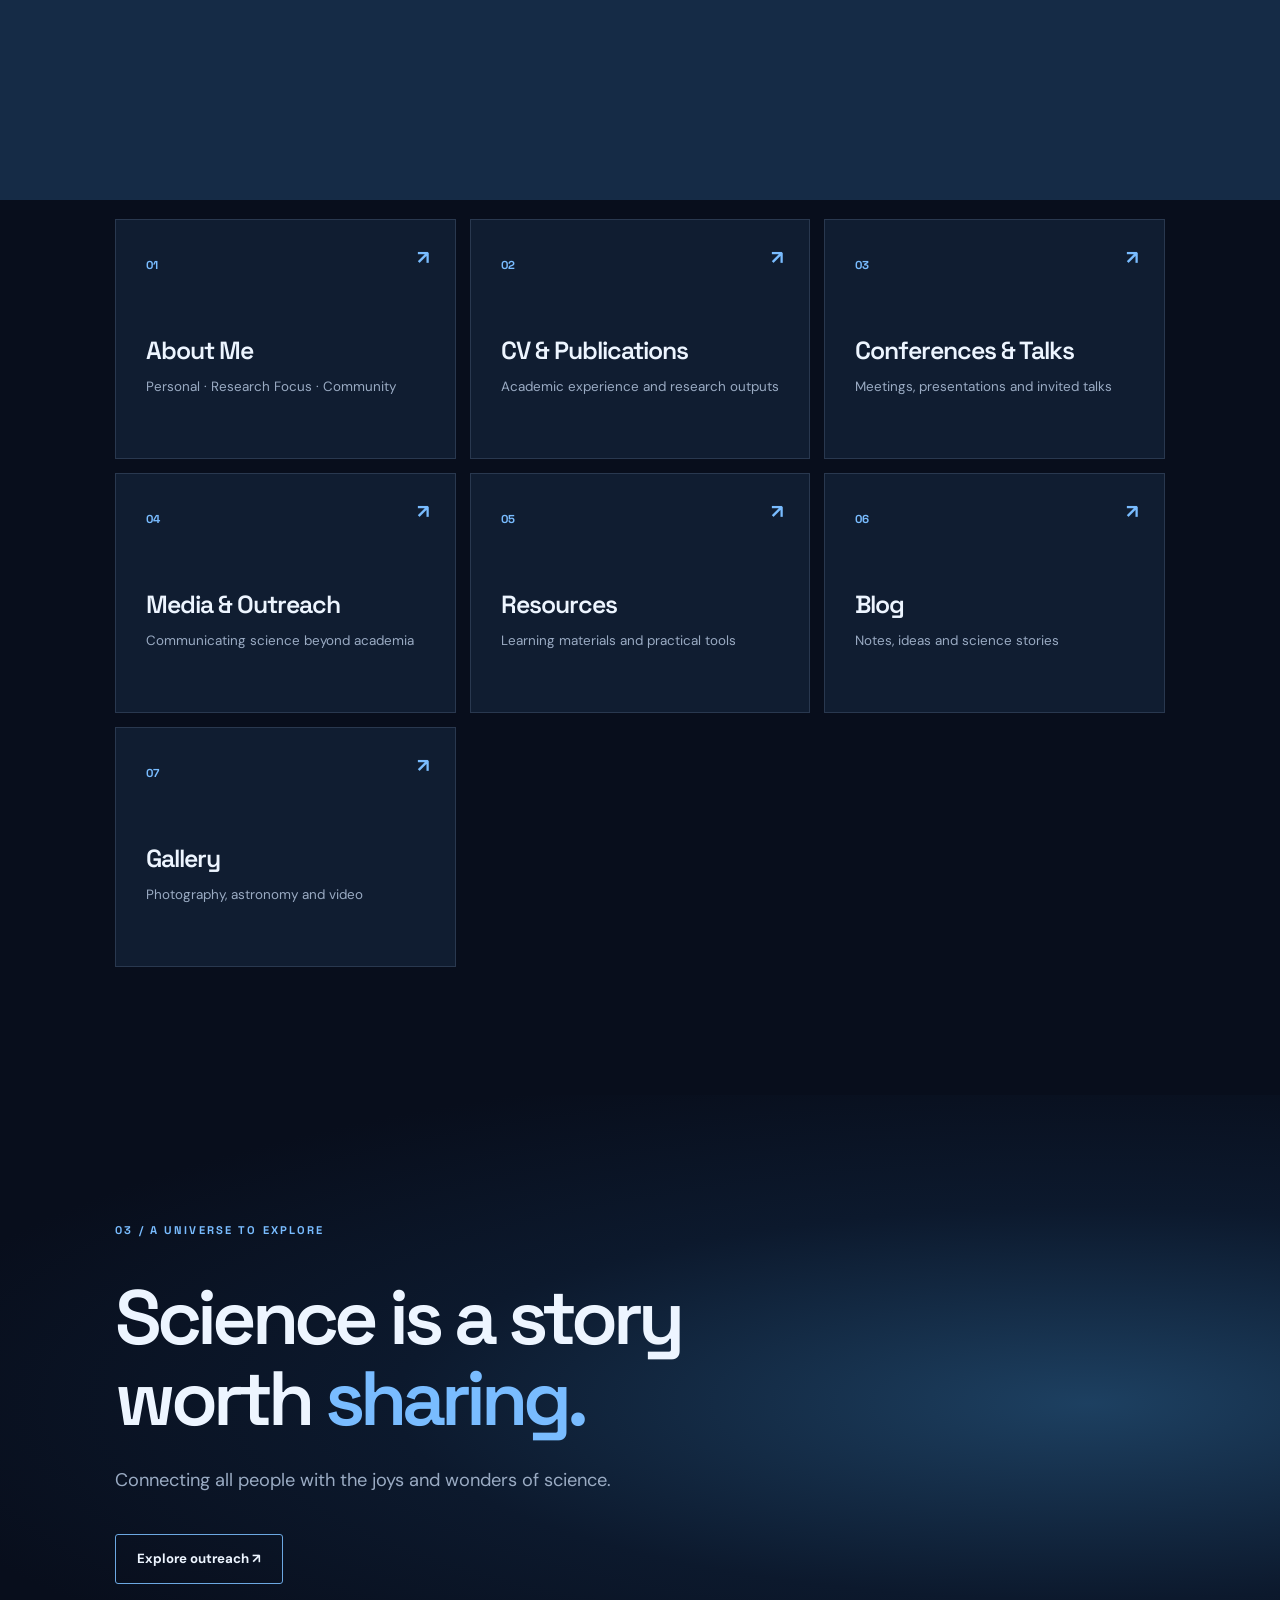
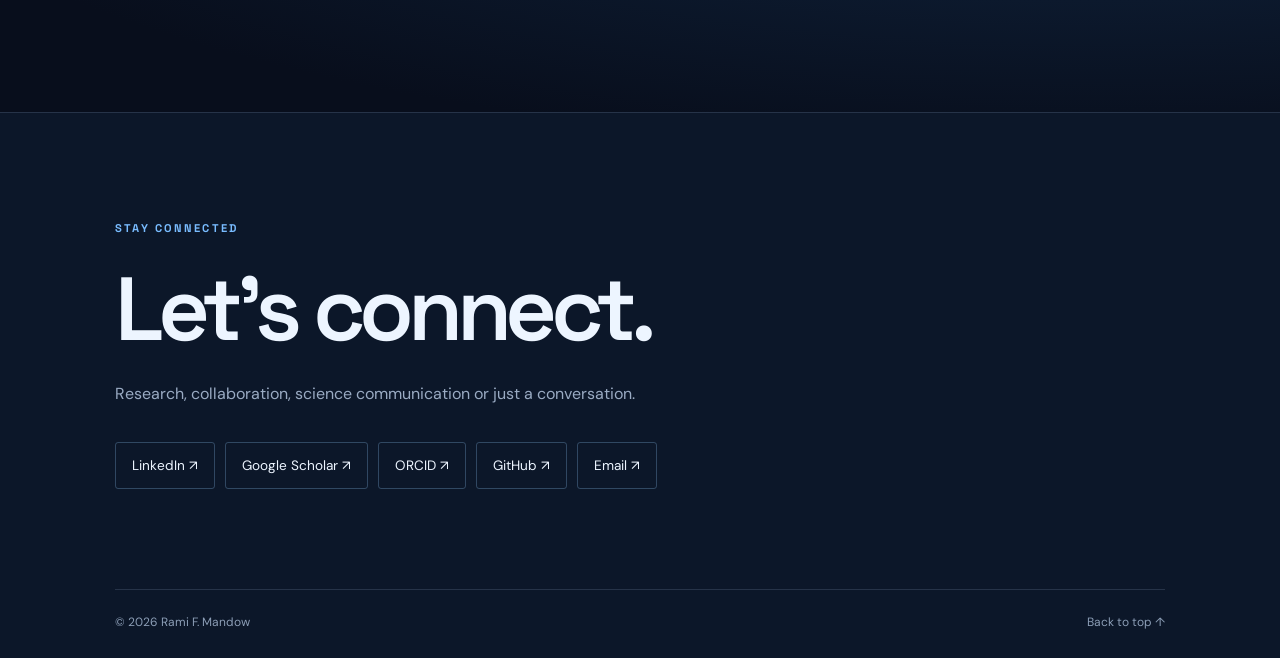
==== commit e09cb919: "Update index Hero Nav update.html" ====
--- a/index.html
+++ b/index.html
@@ -137,26 +137,27 @@
                         Rami F.<br />
                         <em>Mandow.</em>
                     </h1>
-
+                    
                     <!-- RESEARCH KEYWORDS -->
                     <div class="hero-keywords">
                         Radio Astronomy · Time Domain · Pulsars · Gravitational Waves · Magnetospheres
                     </div>
-
+                    
+                    <!-- NAVIGATION BUTTONS -->
                     <div class="hero-actions">
-
-                        <a class="btn btn-primary" href="about.html">
-                            Explore my work <span>↗</span>
+                        <a class="btn btn-outline" href="about.html">
+                            About Me <span>↗</span>
                         </a>
-
+                        <a class="btn btn-outline" href="about.html#research-focus">
+                            Explore My Work <span>↗</span>
+                        </a>
                         <a class="btn btn-outline" href="cv-publications.html">
                             CV &amp; Publications <span>↗</span>
                         </a>
-
                     </div>
 
                 </div>
-
+                
                 <!-- SCROLL INDICATOR -->
                 <div class="scroll-cue">
                     <span>SCROLL TO EXPLORE</span>
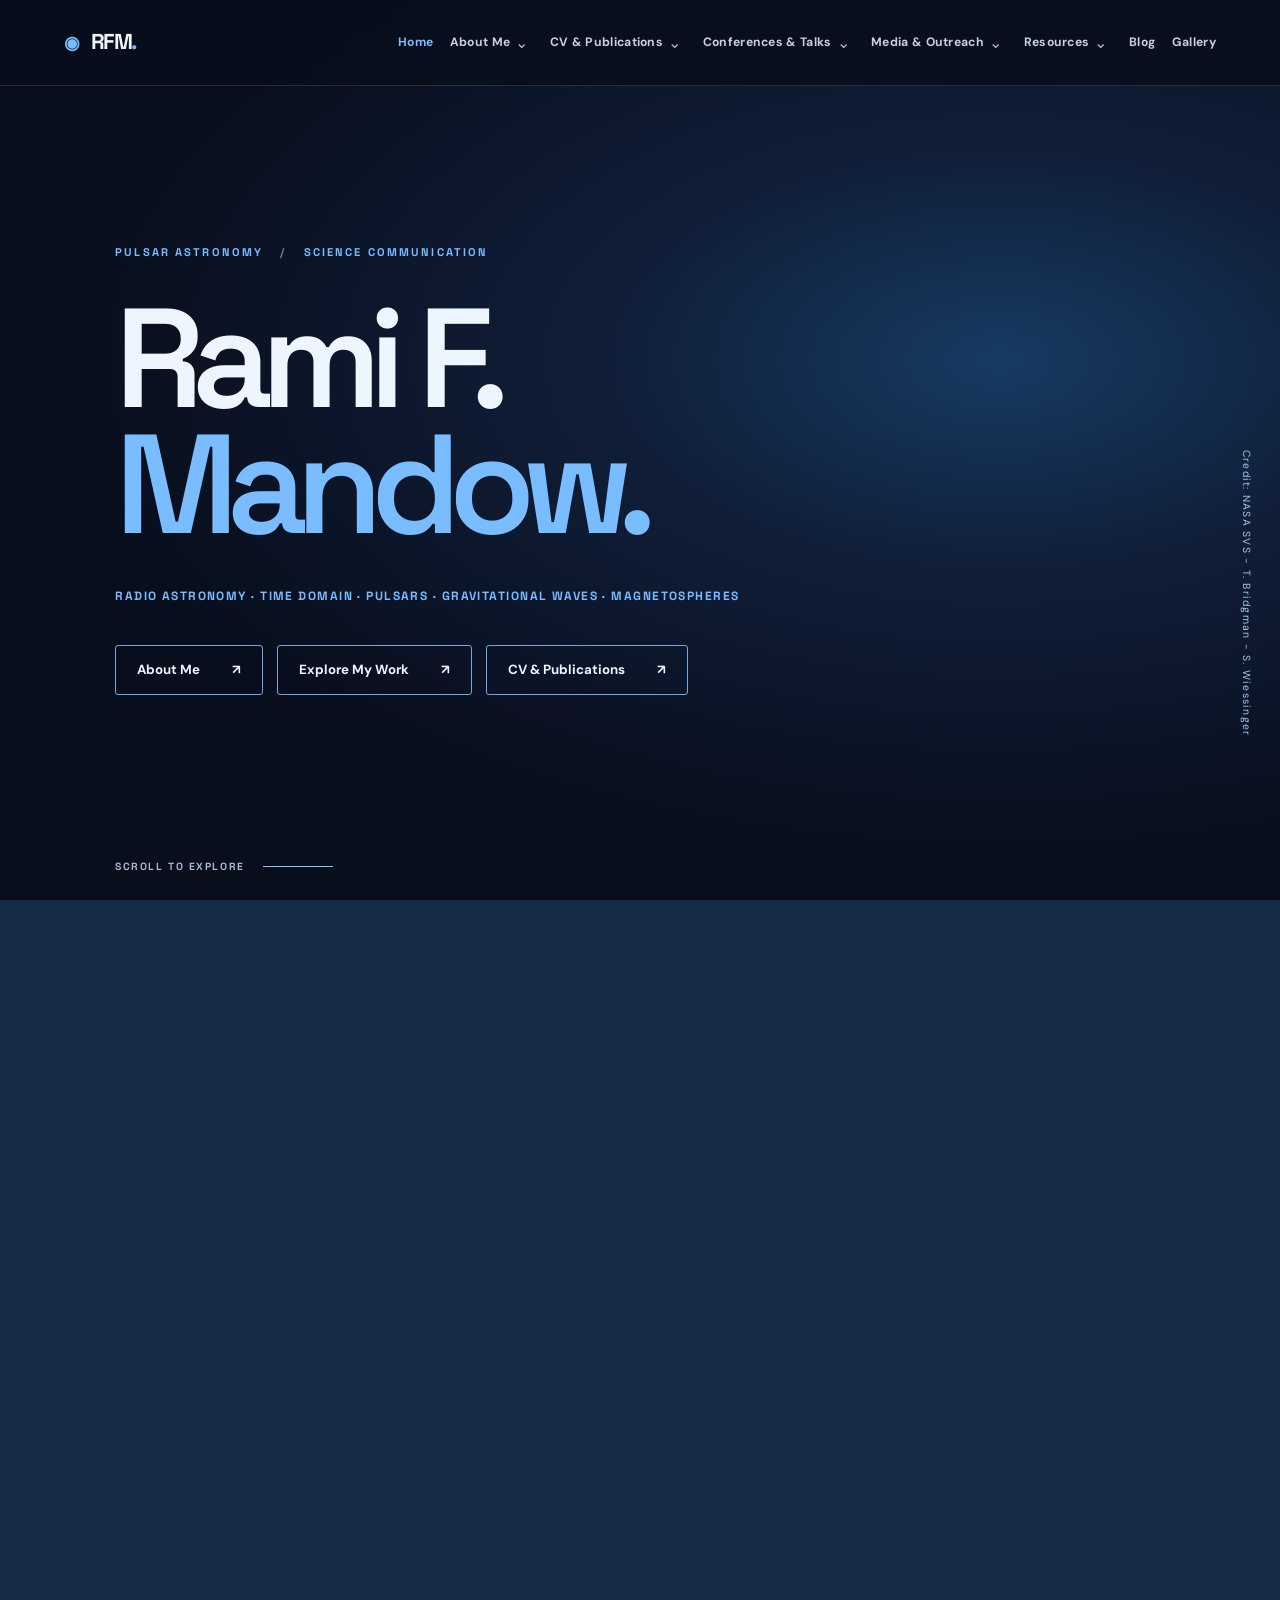
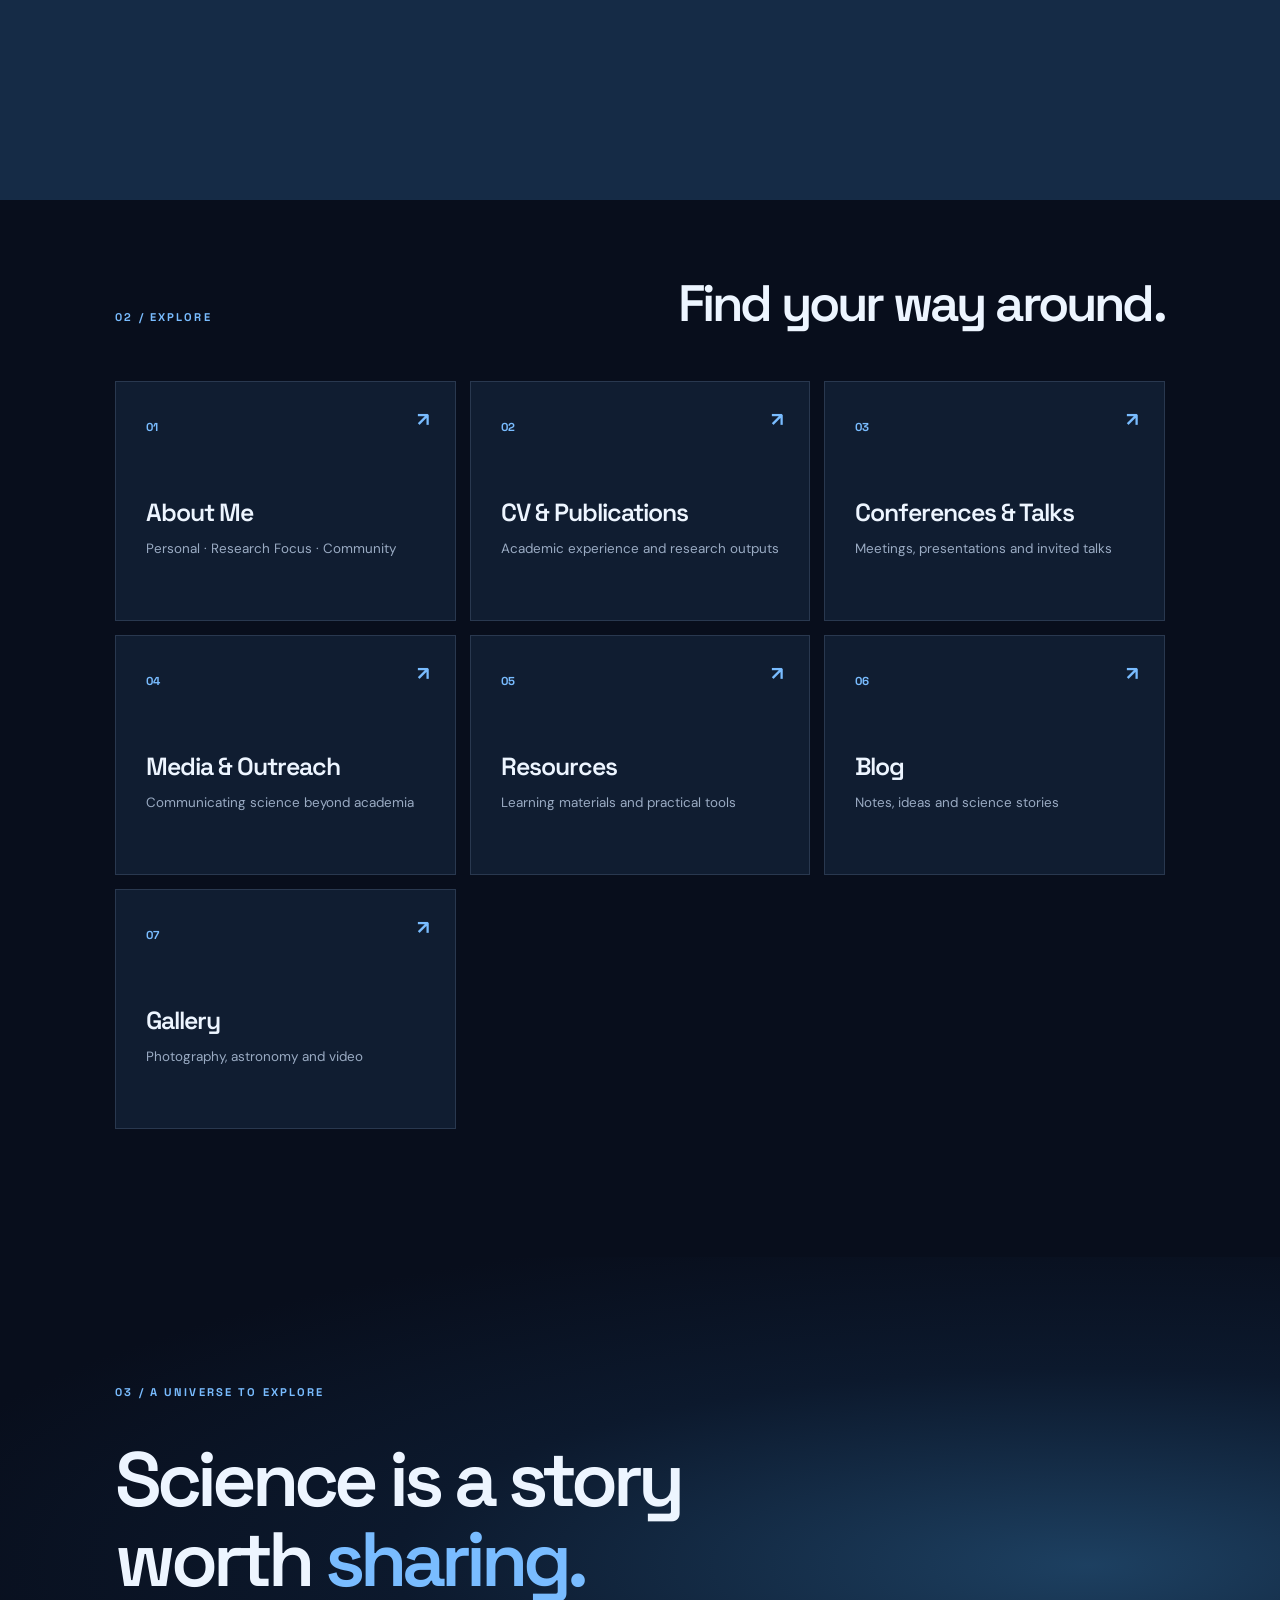
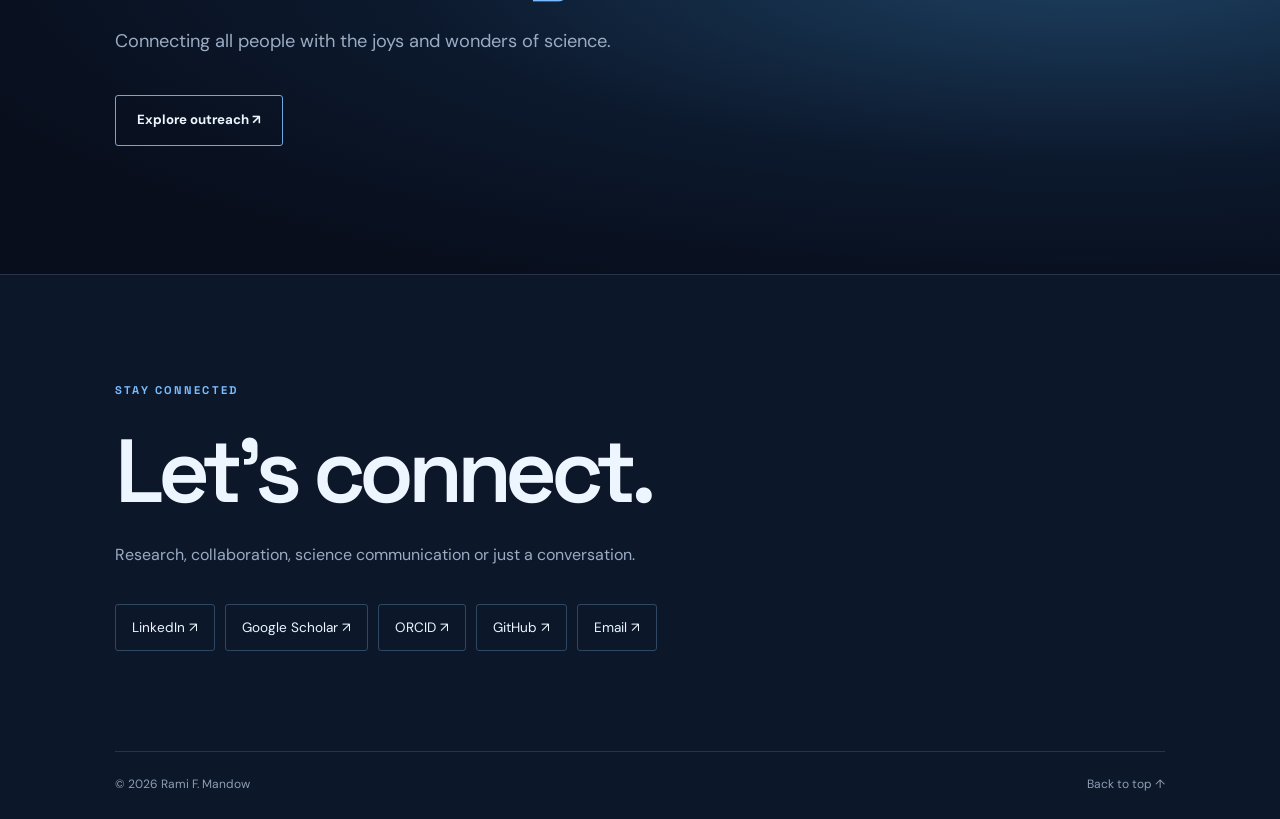
==== commit 695c1cc7: "Update index The Work update.html" ====
--- a/index.html
+++ b/index.html
@@ -178,12 +178,12 @@
 
                 <div>
                     <h2>
-                        Decades of assumed stability.<br />
-                        <em>Big implications.</em>
+                        Decades of assumed profile stability.<br />
+                        <em>Big science implications.</em>
                     </h2>
 
                     <p>
-                        My research investigates how millisecond pulsars change over time,
+                        My research investigates how millisecond pulsar profiles change over time,
                         what those changes tell us about neutron-star magnetospheres,
                         and what they mean for precision pulsar timing.
                     </p>
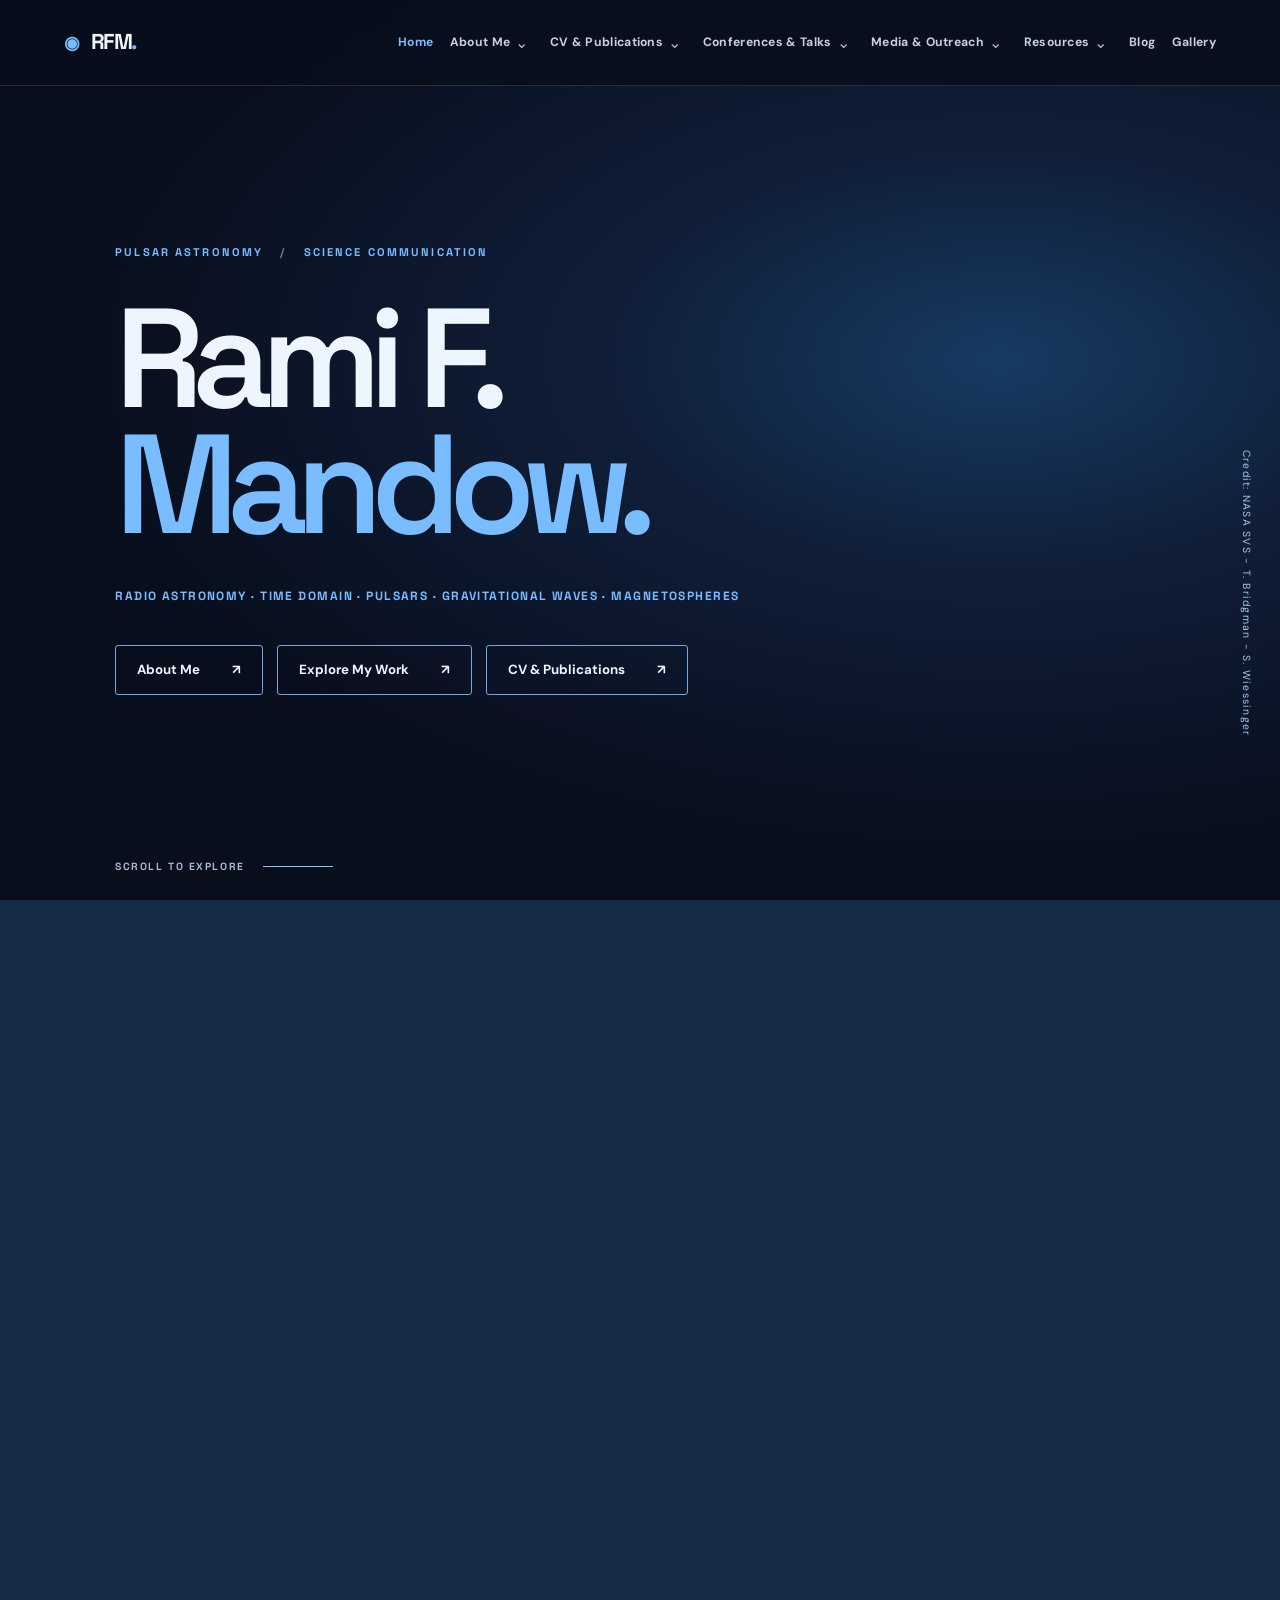
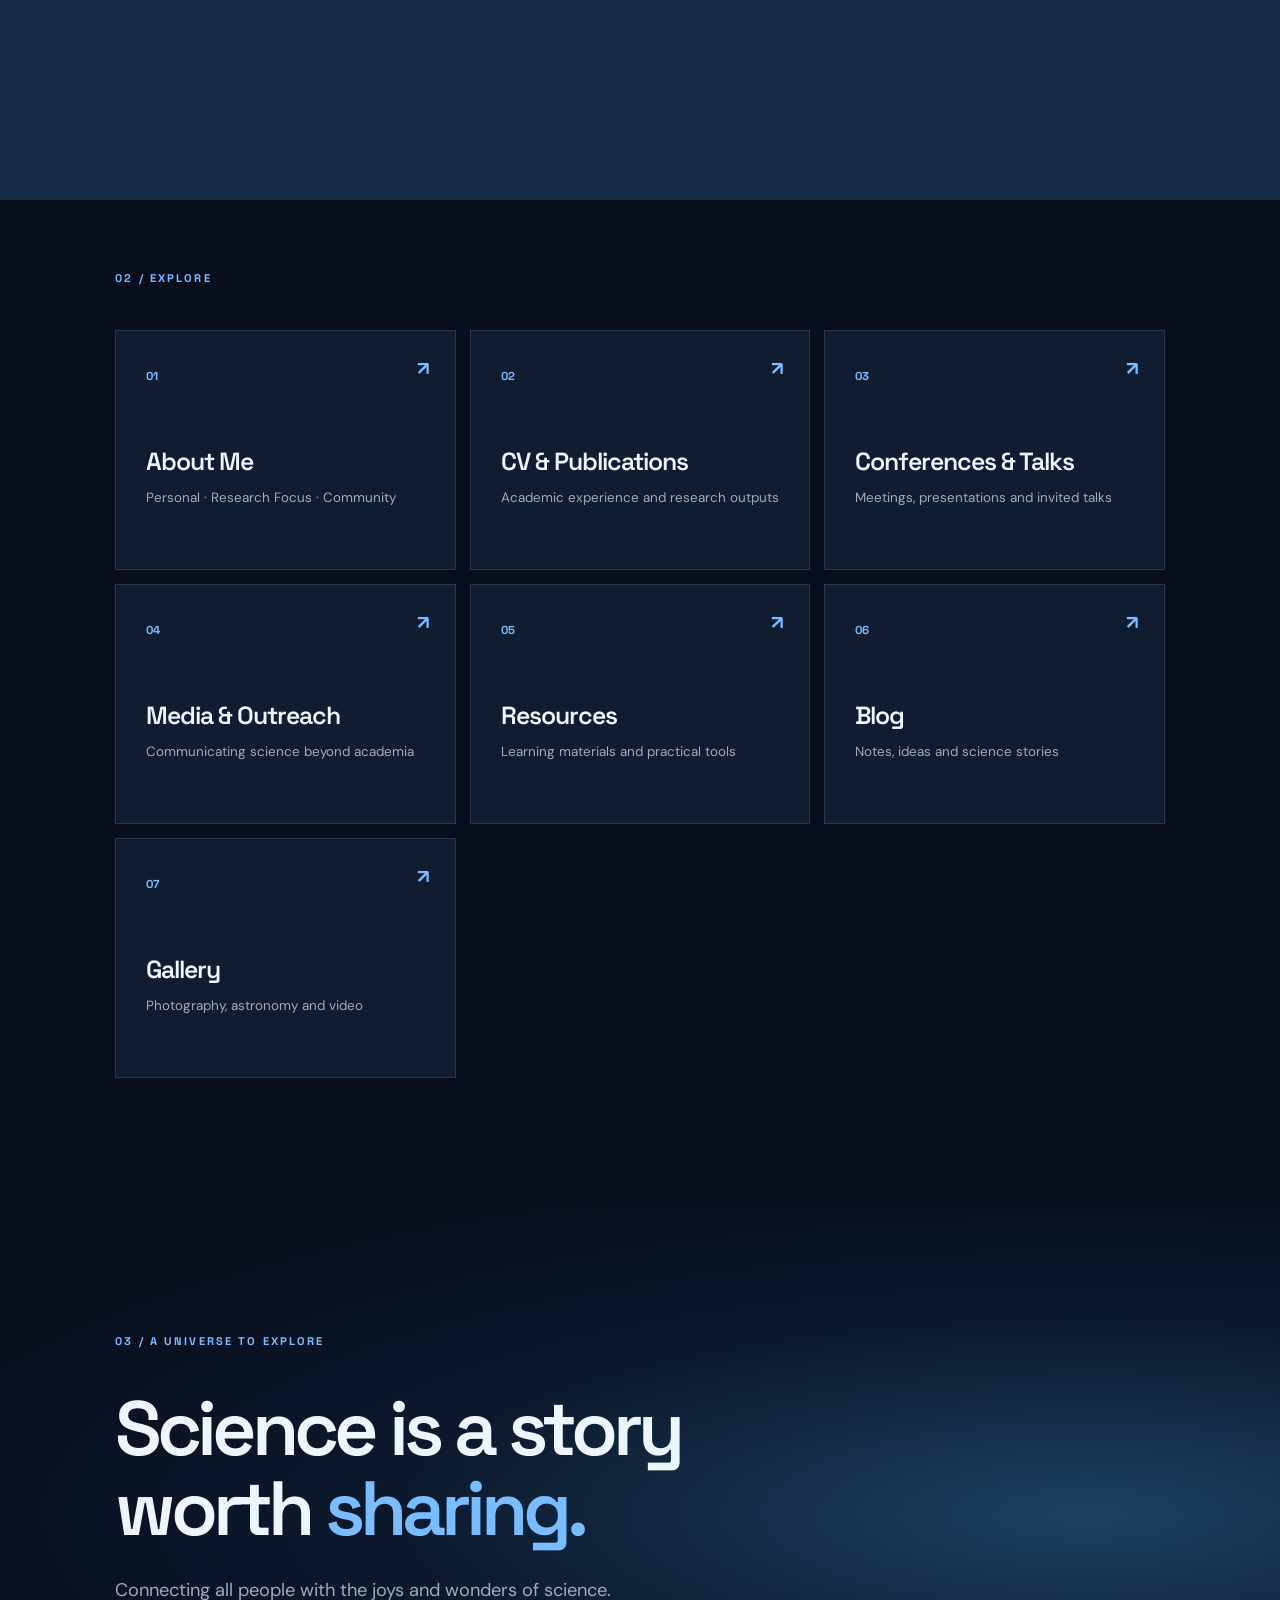
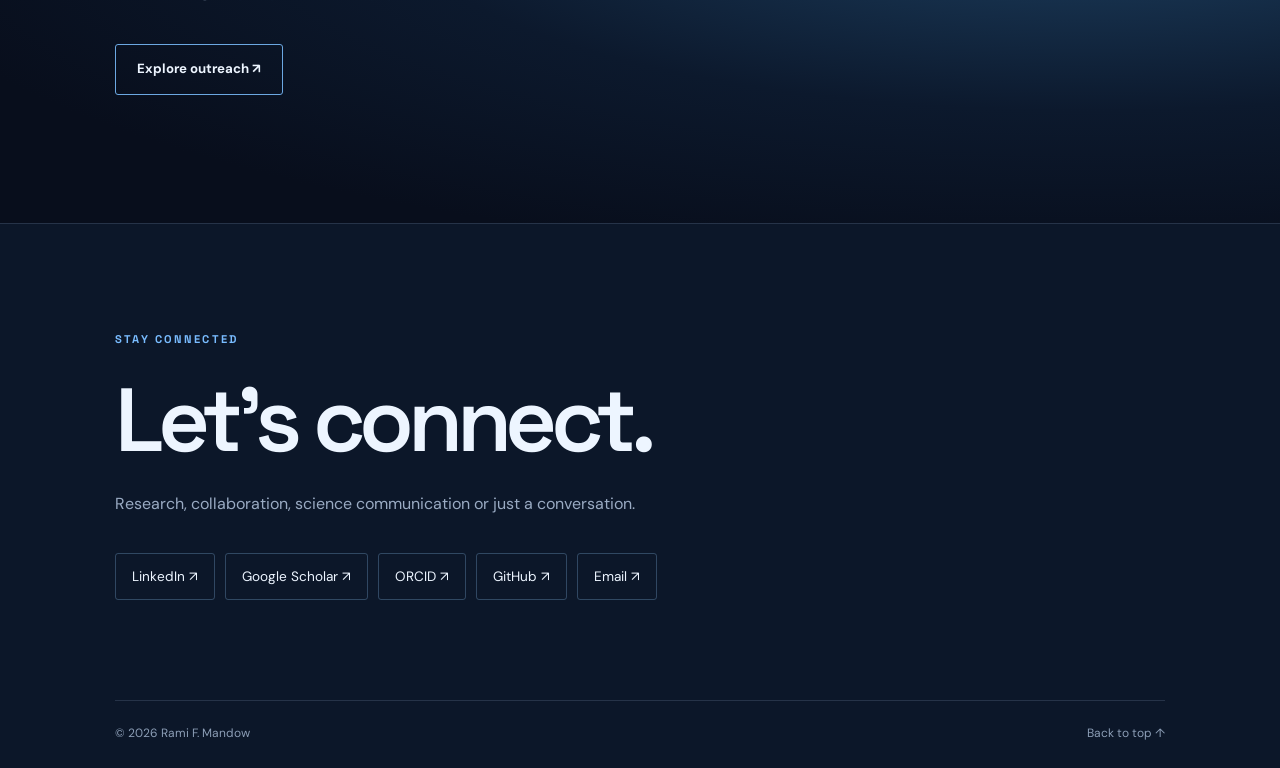
==== commit 08cada3d: "Update index.html" ====
--- a/index.html
+++ b/index.html
@@ -200,7 +200,6 @@
 
                 <div class="section-topline">
                     <span class="eyebrow">02 / EXPLORE</span>
-                    <h2>Find your way around.</h2>
                 </div>
 
                 <div class="feature-grid">
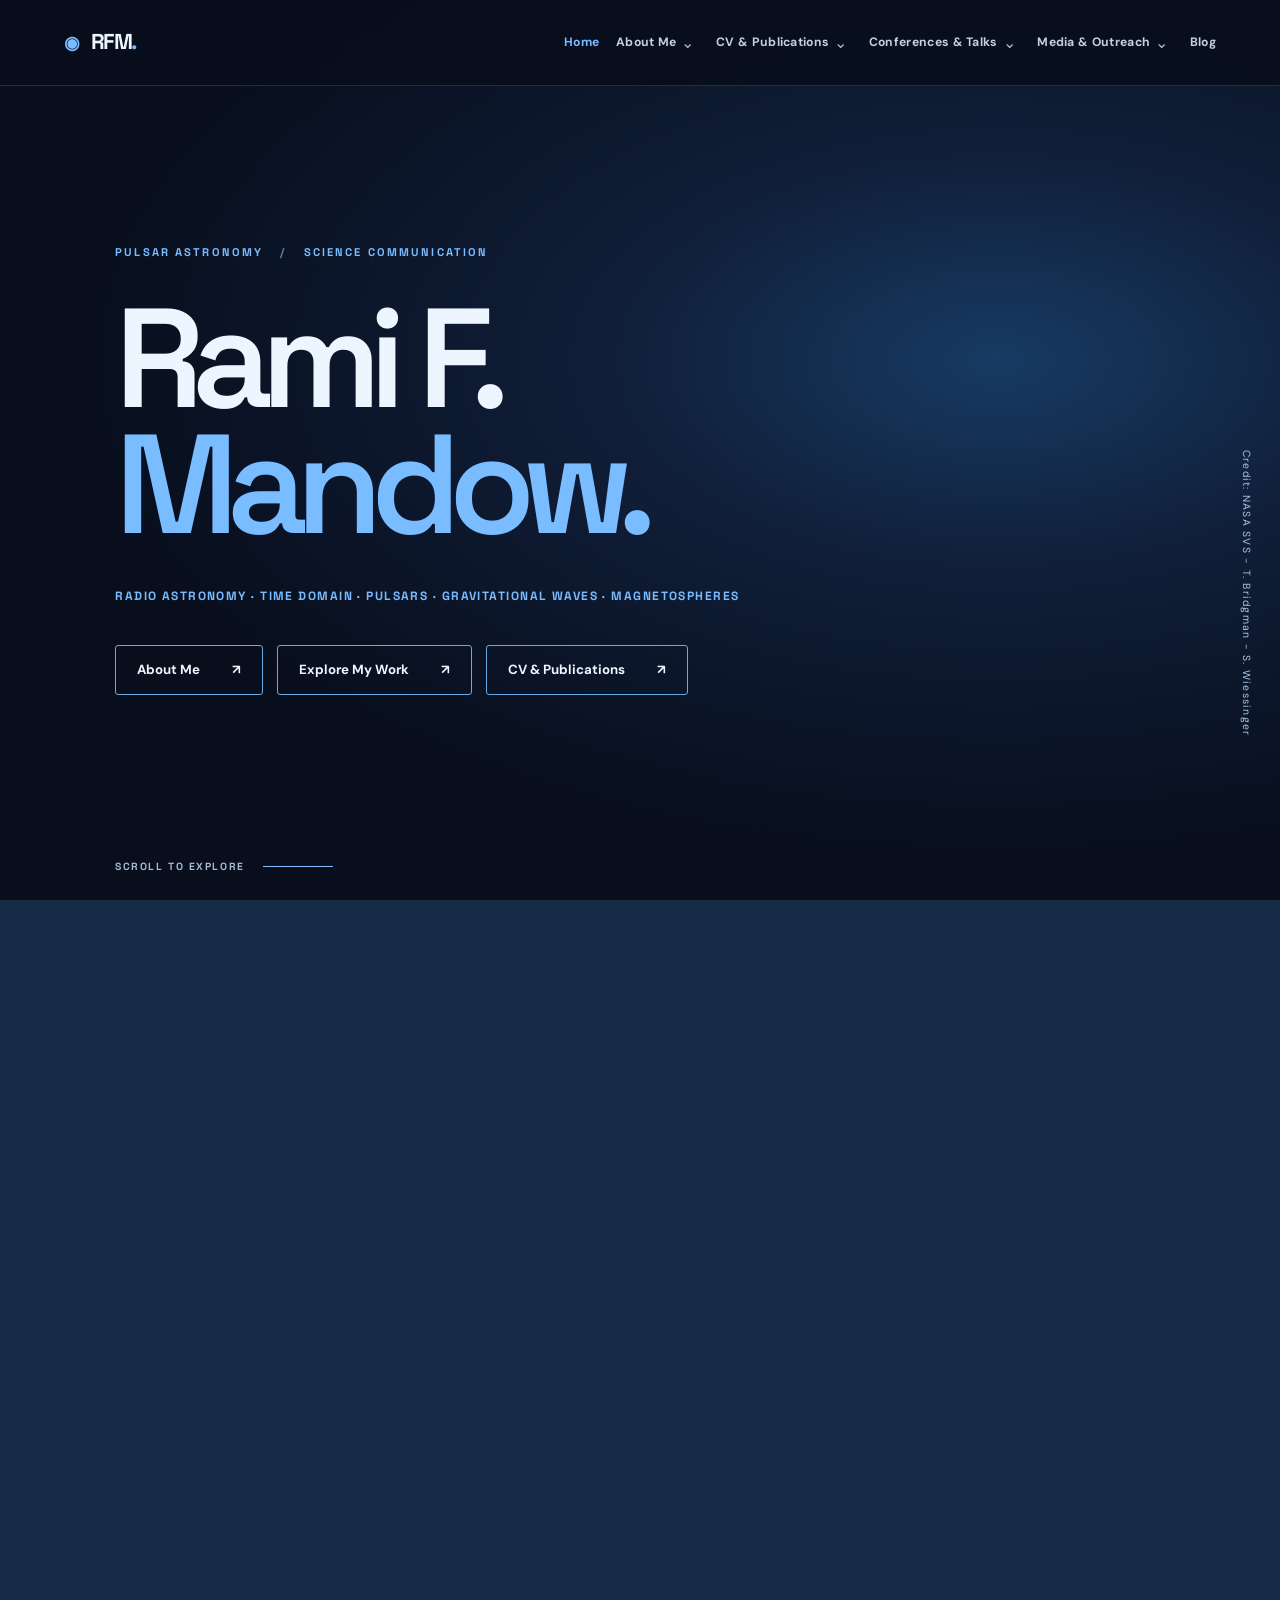
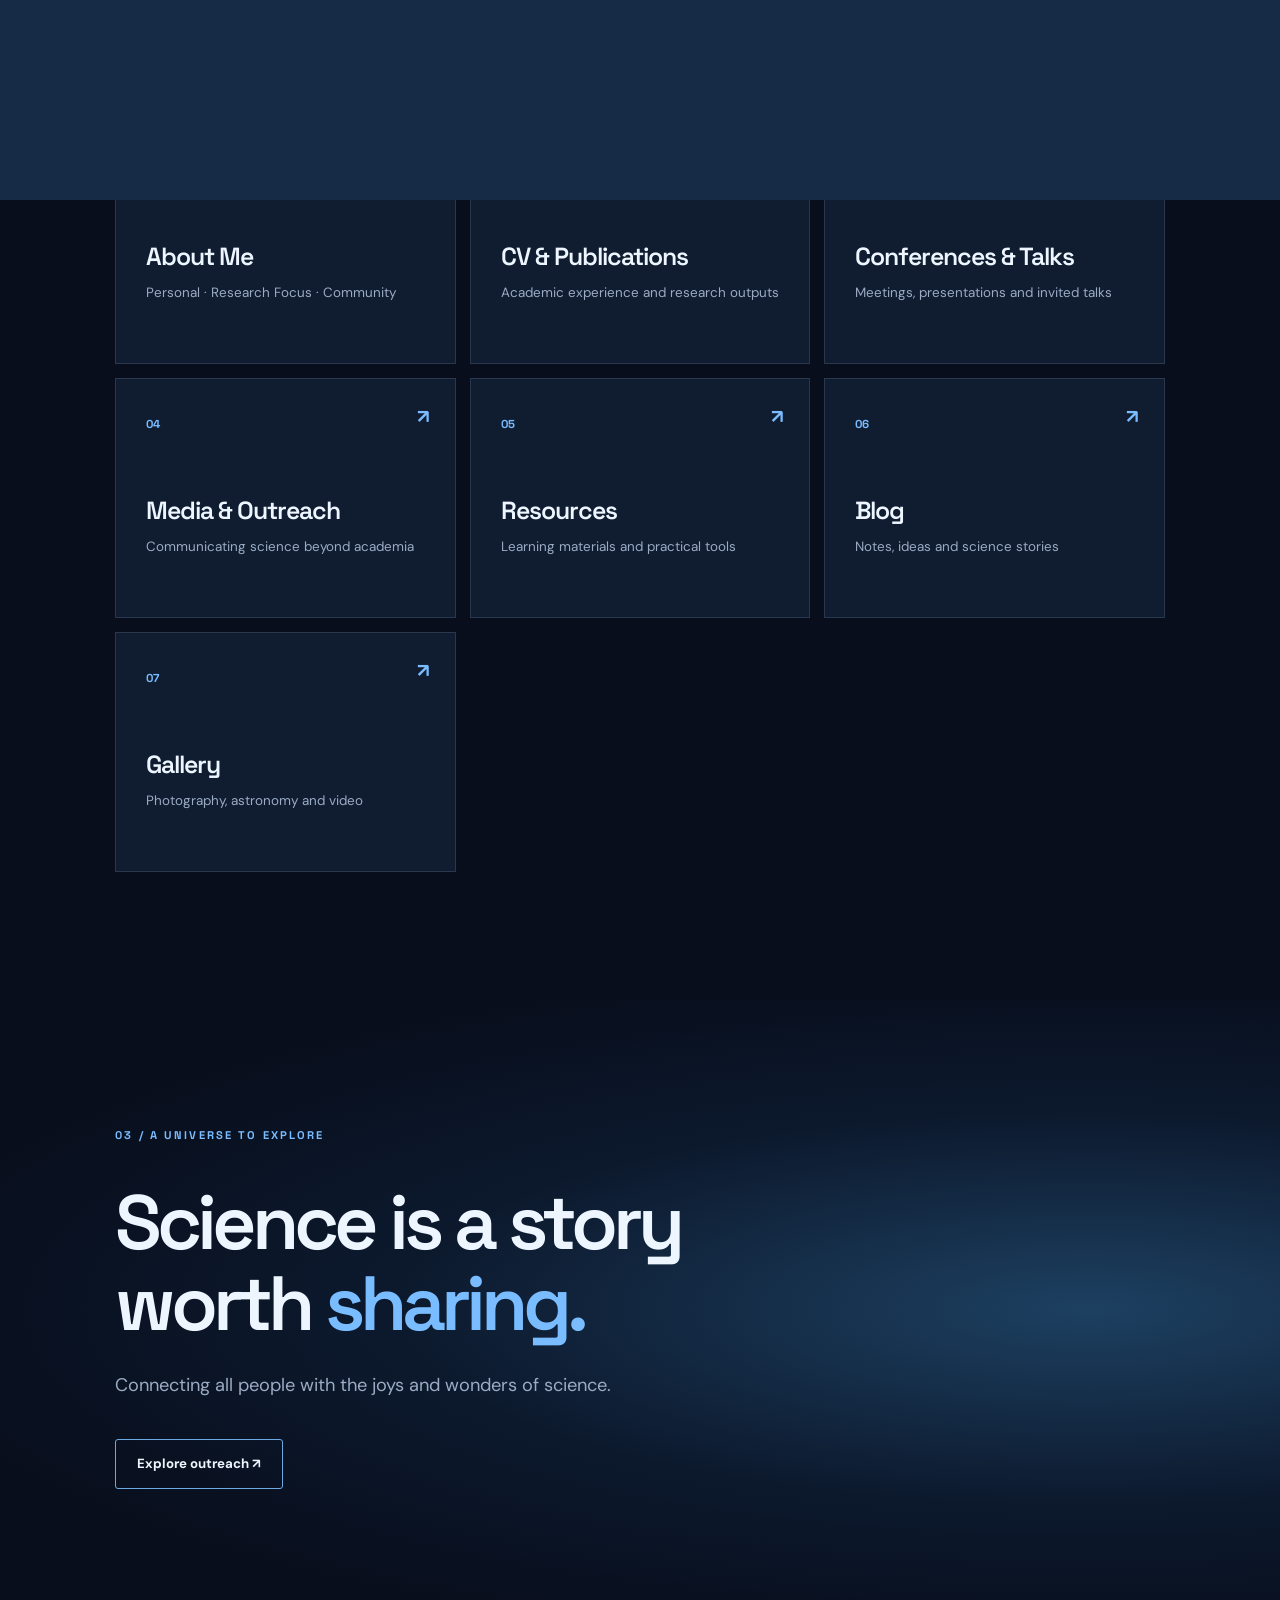
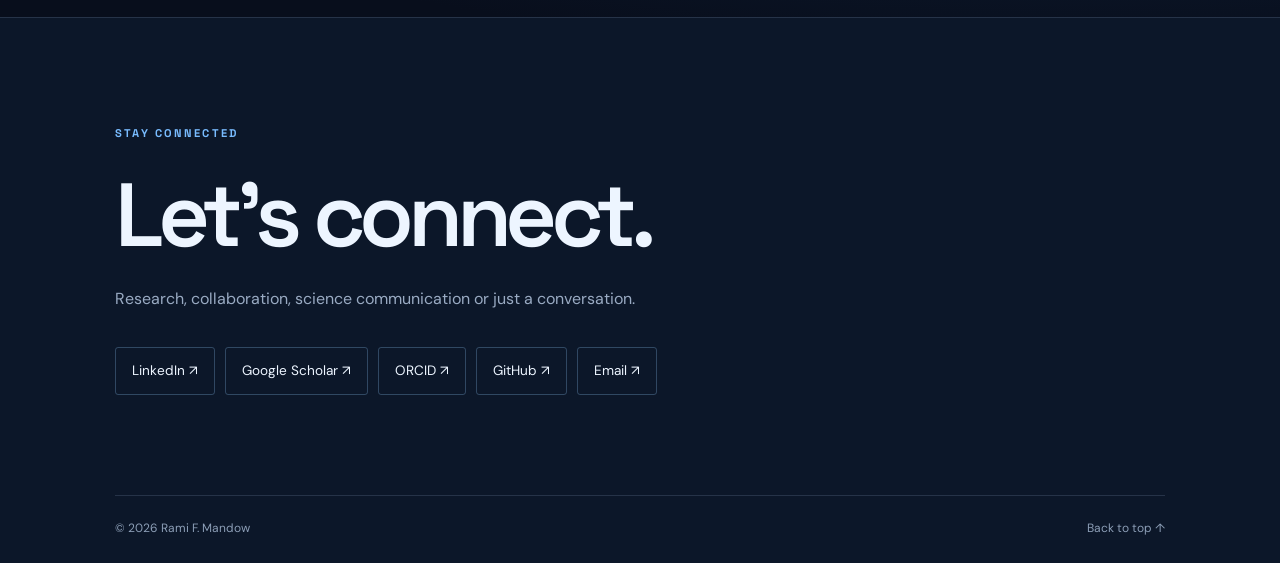
==== commit 9f0bf180: "Update index Hide Nav Items.html" ====
--- a/index.html
+++ b/index.html
@@ -81,6 +81,7 @@
                         </ul>
                     </li>
 
+                    <!-- hide for now until later when I have new content
                     <li class="nav-item">
                         <a class="nav-link" href="resources.html">Resources</a>
                         <button aria-expanded="false" aria-label="Open Resources submenu" class="dropdown-toggle">⌄</button>
@@ -89,15 +90,18 @@
                             <li><a href="resources.html#scripts-calculators">Scripts &amp; Calculators</a></li>
                         </ul>
                     </li>
-
+                    -->
+                    
                     <li class="nav-item">
                         <a class="nav-link" href="blog.html">Blog</a>
                     </li>
 
+                    <!-- hide for now until later when I have new content
                     <li class="nav-item">
                         <a class="nav-link" href="gallery.html">Gallery</a>
                     </li>
-
+                    -->
+                    
                 </ul>
             </nav>
 
@@ -177,7 +181,8 @@
                 <span class="eyebrow">01 / THE WORK</span>
 
                 <div>
-                    <h2>
+                    
+                    <h2 class="research-heading">
                         Decades of assumed profile stability.<br />
                         <em>Big science implications.</em>
                     </h2>
--- a/assets/css/style.css
+++ b/assets/css/style.css
@@ -43,6 +43,7 @@
         right: 8px;
         font-size: 0.5rem;
     }
+}
 
 
 
@@ -72,20 +73,217 @@
 }
 
 
-/* Force About Me photograph dimensions */
+/* About Me photograph dimensions */
 .section-layout .about-photo {
-    width: 240px !important;
-    max-width: 240px !important;
-    height: 180px !important;
-    max-height: 180px !important;
+    width: 100% !important;
+    max-width: 600px !important;
+    height: auto !important;
+    max-height: none !important;
     aspect-ratio: 4 / 3;
     overflow: hidden !important;
 }
 
 .section-layout .about-photo img {
     display: block;
-    width: 240px !important;
-    height: 180px !important;
+    width: 100% !important;
+    height: 100% !important;
     max-width: 100% !important;
     object-fit: cover !important;
 }
+
+/* Homepage research heading */
+.intro-band h2.research-heading {
+    font-size: 60px !important;
+    line-height: 1.1 !important;
+}
+
+/* Publications section */
+
+.publication-list {
+    margin: 15px 0 45px;
+    padding-left: 25px;
+    color: var(--muted);
+}
+
+.publication-list li {
+    margin-bottom: 12px;
+    line-height: 1.7;
+}
+
+.publication-list a {
+    color: #79bcff !important;
+    text-decoration: underline;
+    text-underline-offset: 4px;
+    text-decoration-thickness: 1px;
+    transition: color 0.2s ease;
+}
+
+.publication-list a:hover {
+    color: #d3eaff !important;
+    text-decoration-thickness: 2px;
+}
+
+.publications-subheading {
+    margin-top: 35px;
+    margin-bottom: 15px;
+    font-size: 1.1rem;
+    font-weight: 600;
+}
+
+/* Publication summary statistics */
+
+/* Publication summary statistics */
+
+.publication-stats {
+    display: grid;
+    grid-template-columns: repeat(3, minmax(0, 1fr));
+    gap: 16px;
+    margin: 20px 0 45px;
+}
+
+.publication-stat {
+    display: flex;
+    flex-direction: column;
+    align-items: center;
+    justify-content: center;
+    text-align: center;
+    padding: 12px 15px;
+    background: #101e34;
+    border: 1px solid var(--line);
+    border-radius: 4px;
+}
+
+.stat-number {
+    font-family: 'Space Grotesk', sans-serif;
+    font-size: clamp(2.5rem, 4vw, 4rem);
+    font-weight: 700;
+    line-height: 1.1;
+    color: var(--accent);
+}
+
+.stat-label {
+    margin-top: 12px;
+    font-size: 0.85rem;
+    font-weight: 600;
+    color: var(--text);
+}
+
+/* Mobile layout */
+@media (max-width: 600px) {
+    .publication-stats {
+        grid-template-columns: 1fr;
+        gap: 10px;
+    }
+
+    .publication-stat {
+        padding: 20px 15px;
+    }
+}    
+
+
+/* =========================================
+   CONFERENCES & TALKS — EVENT ROWS
+   ========================================= */
+
+.event-list {
+    margin-top: 35px;
+    border-top: 1px solid var(--line);
+}
+
+.event-row {
+    display: grid;
+    grid-template-columns: minmax(0, 1fr) 160px;
+    gap: 35px;
+    align-items: center;
+    padding: 28px 0;
+    border-bottom: 1px solid var(--line);
+}
+
+.event-details {
+    min-width: 0;
+}
+
+.event-details h3 {
+    font-family: 'Space Grotesk', sans-serif;
+    font-size: 1.35rem;
+    font-weight: 600;
+    line-height: 1.3;
+    letter-spacing: -0.03em;
+    margin: 0 0 10px;
+    color: var(--text);
+}
+
+.event-meta {
+    color: var(--accent) !important;
+    font-size: 0.85rem;
+    font-weight: 600;
+    margin: 0 0 10px;
+}
+
+.event-description {
+    color: var(--muted);
+    font-size: 0.95rem;
+    line-height: 1.6;
+    margin: 0;
+    max-width: none !important;
+    width: 100%;
+}
+
+/* Small image / logo area */
+
+.event-image {
+    width: 160px;
+    height: 110px;
+    background: #101e34;
+    border: 1px solid var(--line);
+    border-radius: 4px;
+    overflow: hidden;
+    display: flex;
+    align-items: center;
+    justify-content: center;
+}
+
+.event-image span {
+    font-family: 'Space Grotesk', sans-serif;
+    font-size: 0.65rem;
+    font-weight: 700;
+    letter-spacing: 0.12em;
+    color: #6484a5;
+}
+
+.event-image img {
+    width: 100%;
+    height: 100%;
+    object-fit: contain;
+    display: block;
+}
+
+/* Responsive layout */
+
+@media (max-width: 600px) {
+
+    .event-row {
+        grid-template-columns: minmax(0, 1fr) 90px;
+        gap: 15px;
+        padding: 22px 0;
+        align-items: start;
+    }
+
+    .event-details h3 {
+        font-size: 1.1rem;
+    }
+
+    .event-image {
+        width: 90px;
+        height: 75px;
+    }
+
+    .event-image span {
+        font-size: 0.45rem;
+        text-align: center;
+    }
+
+    .event-description {
+        font-size: 0.85rem;
+    }
+}
